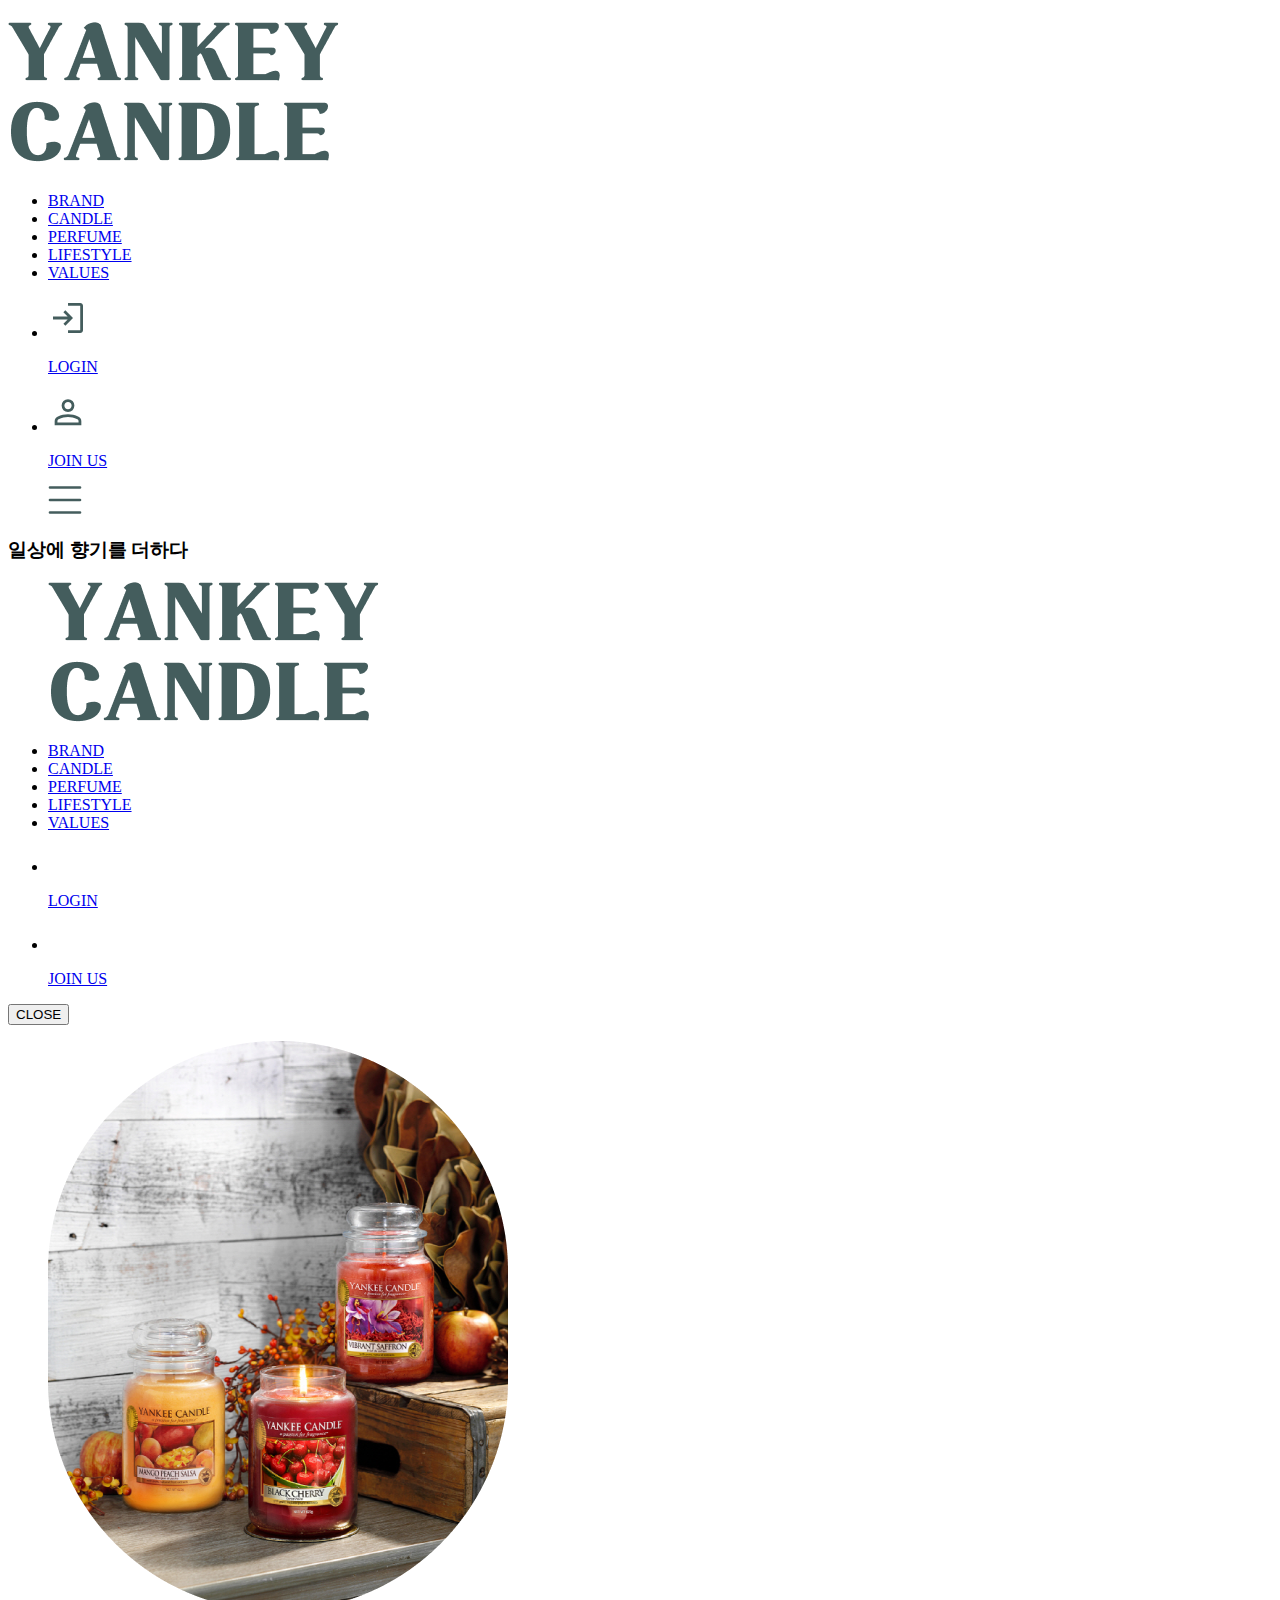
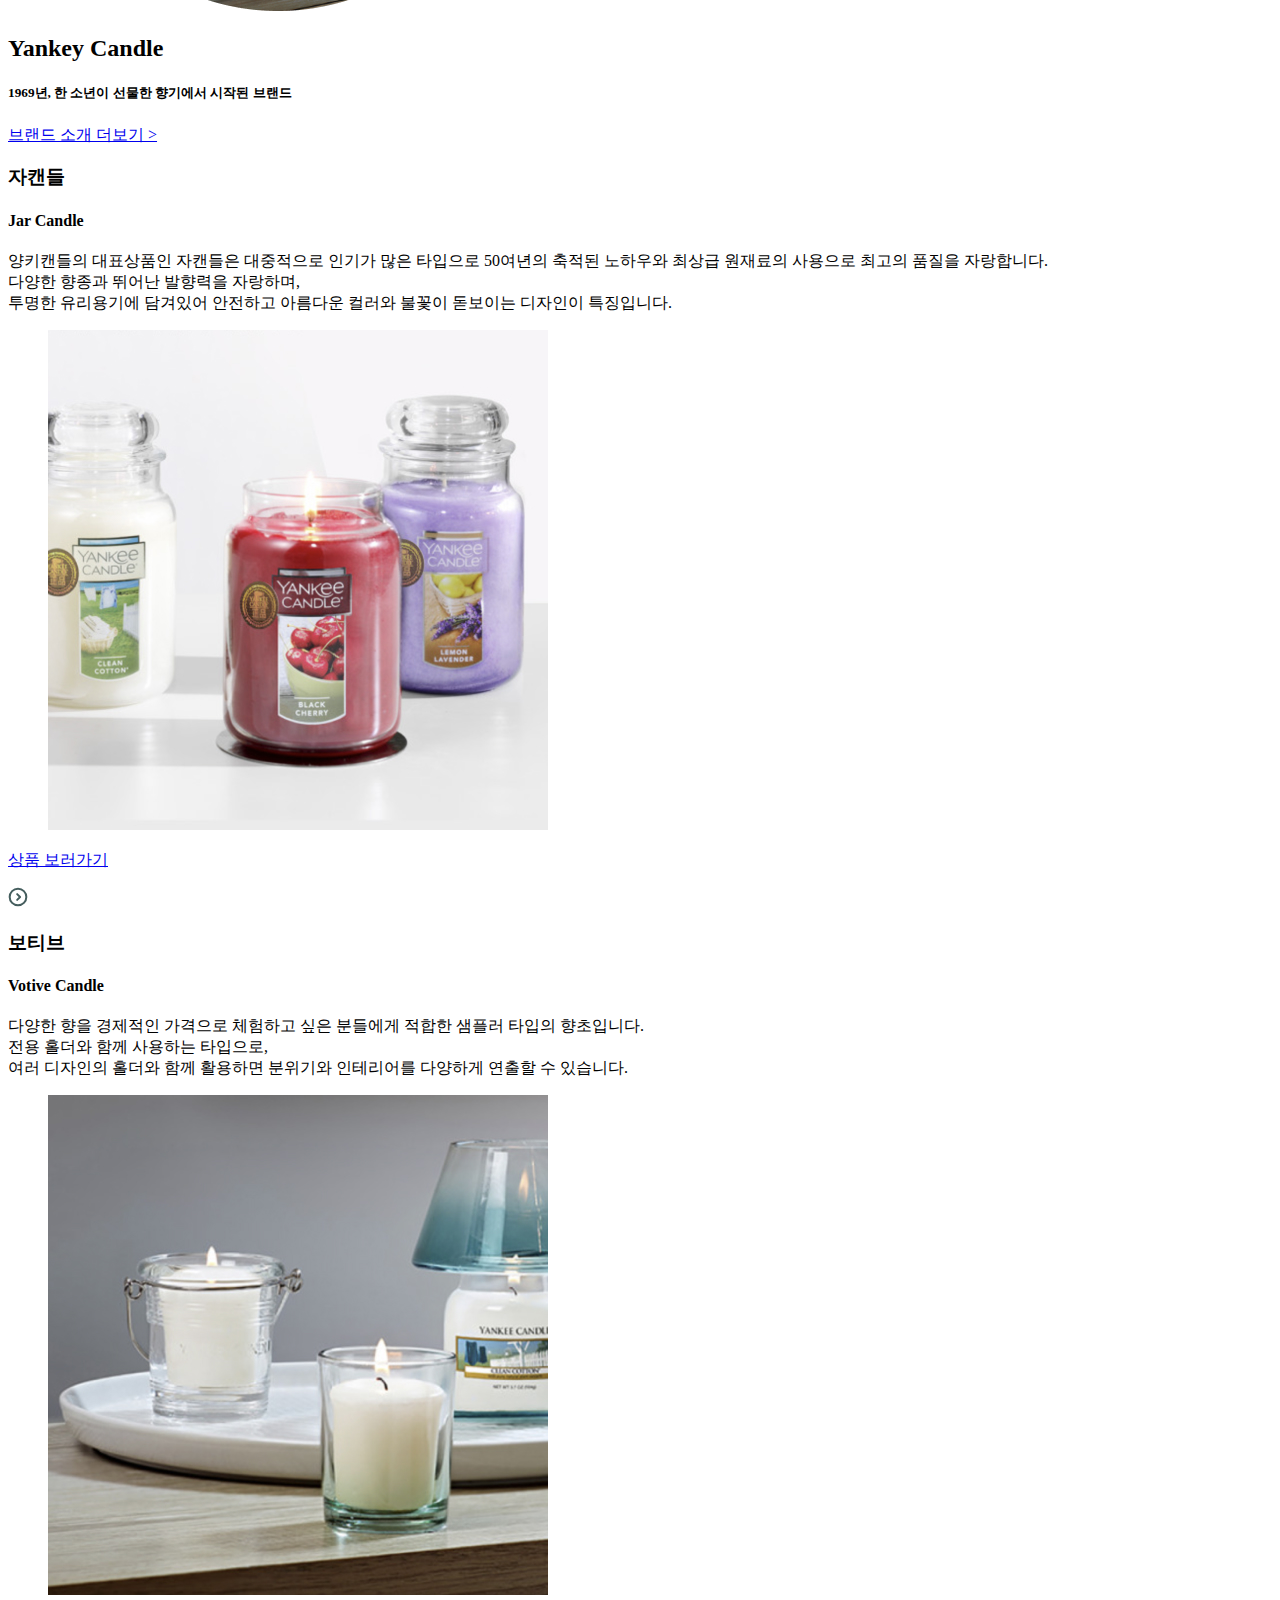
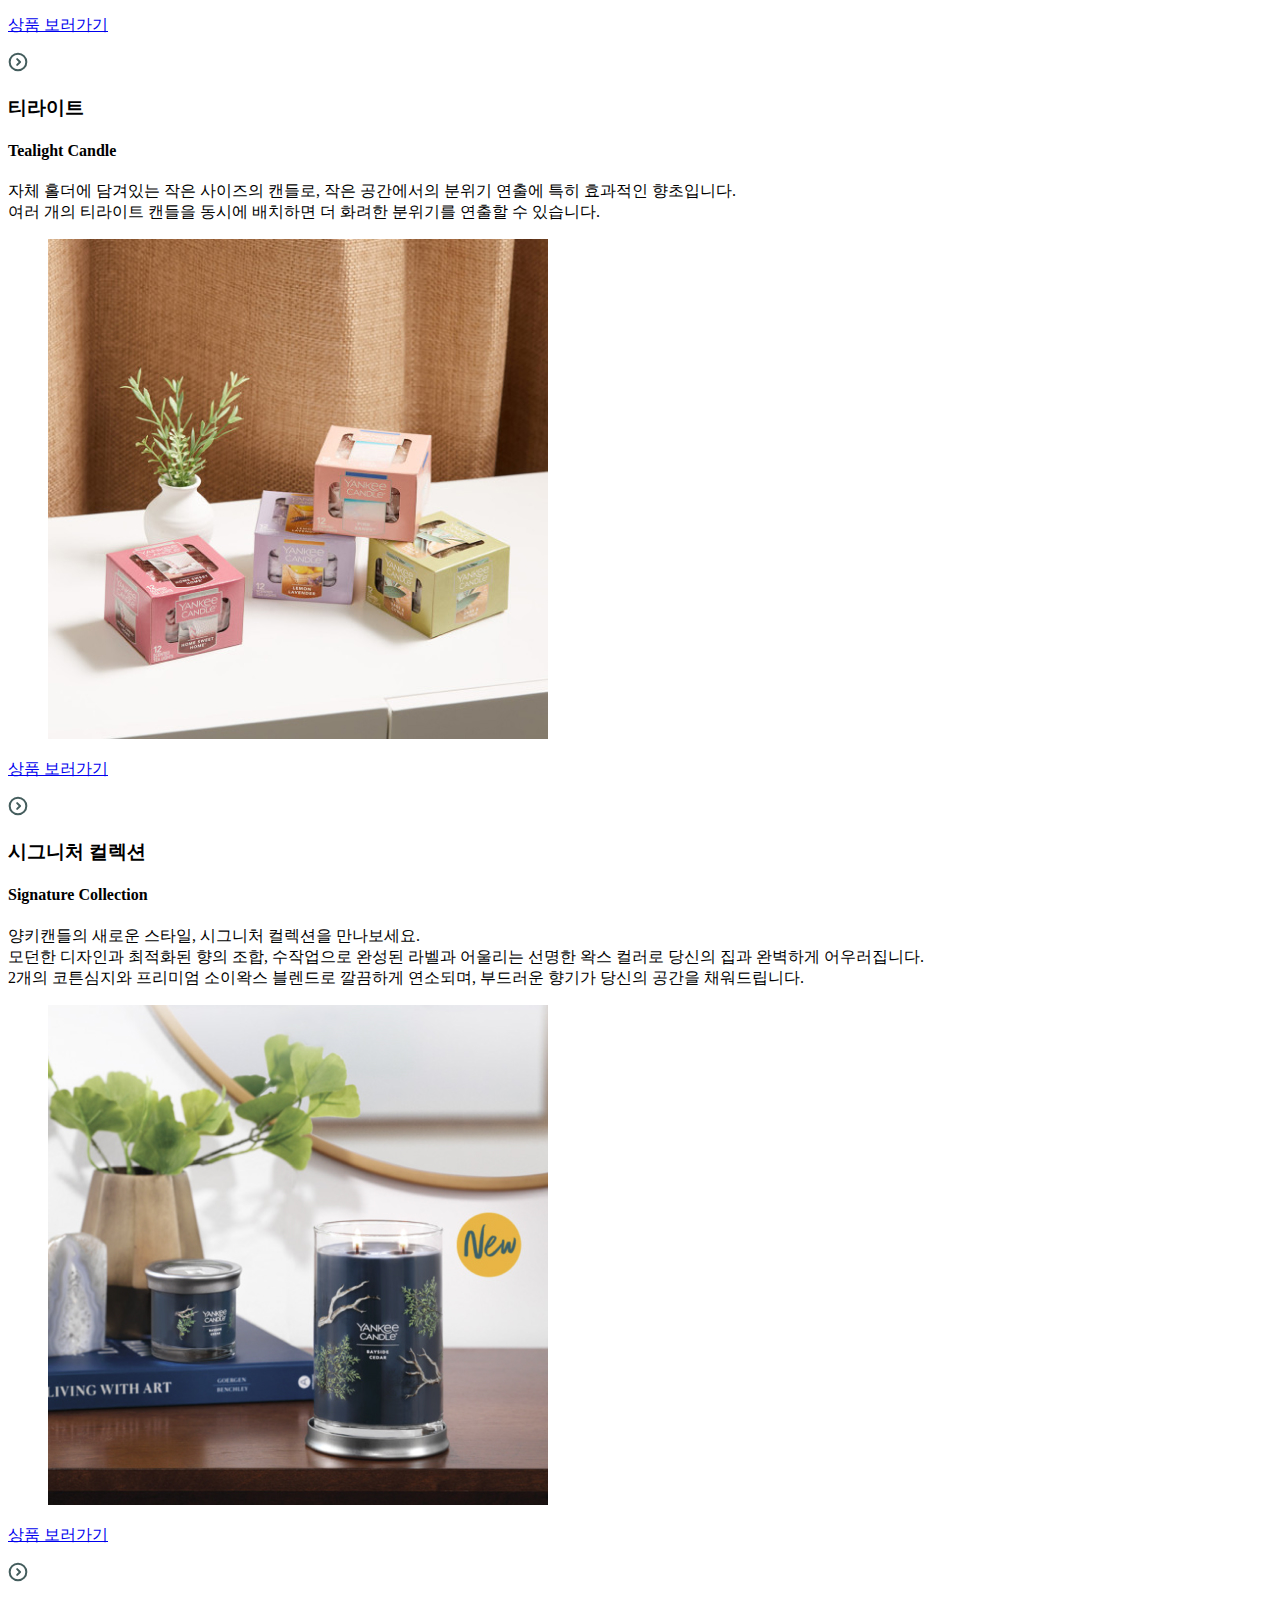
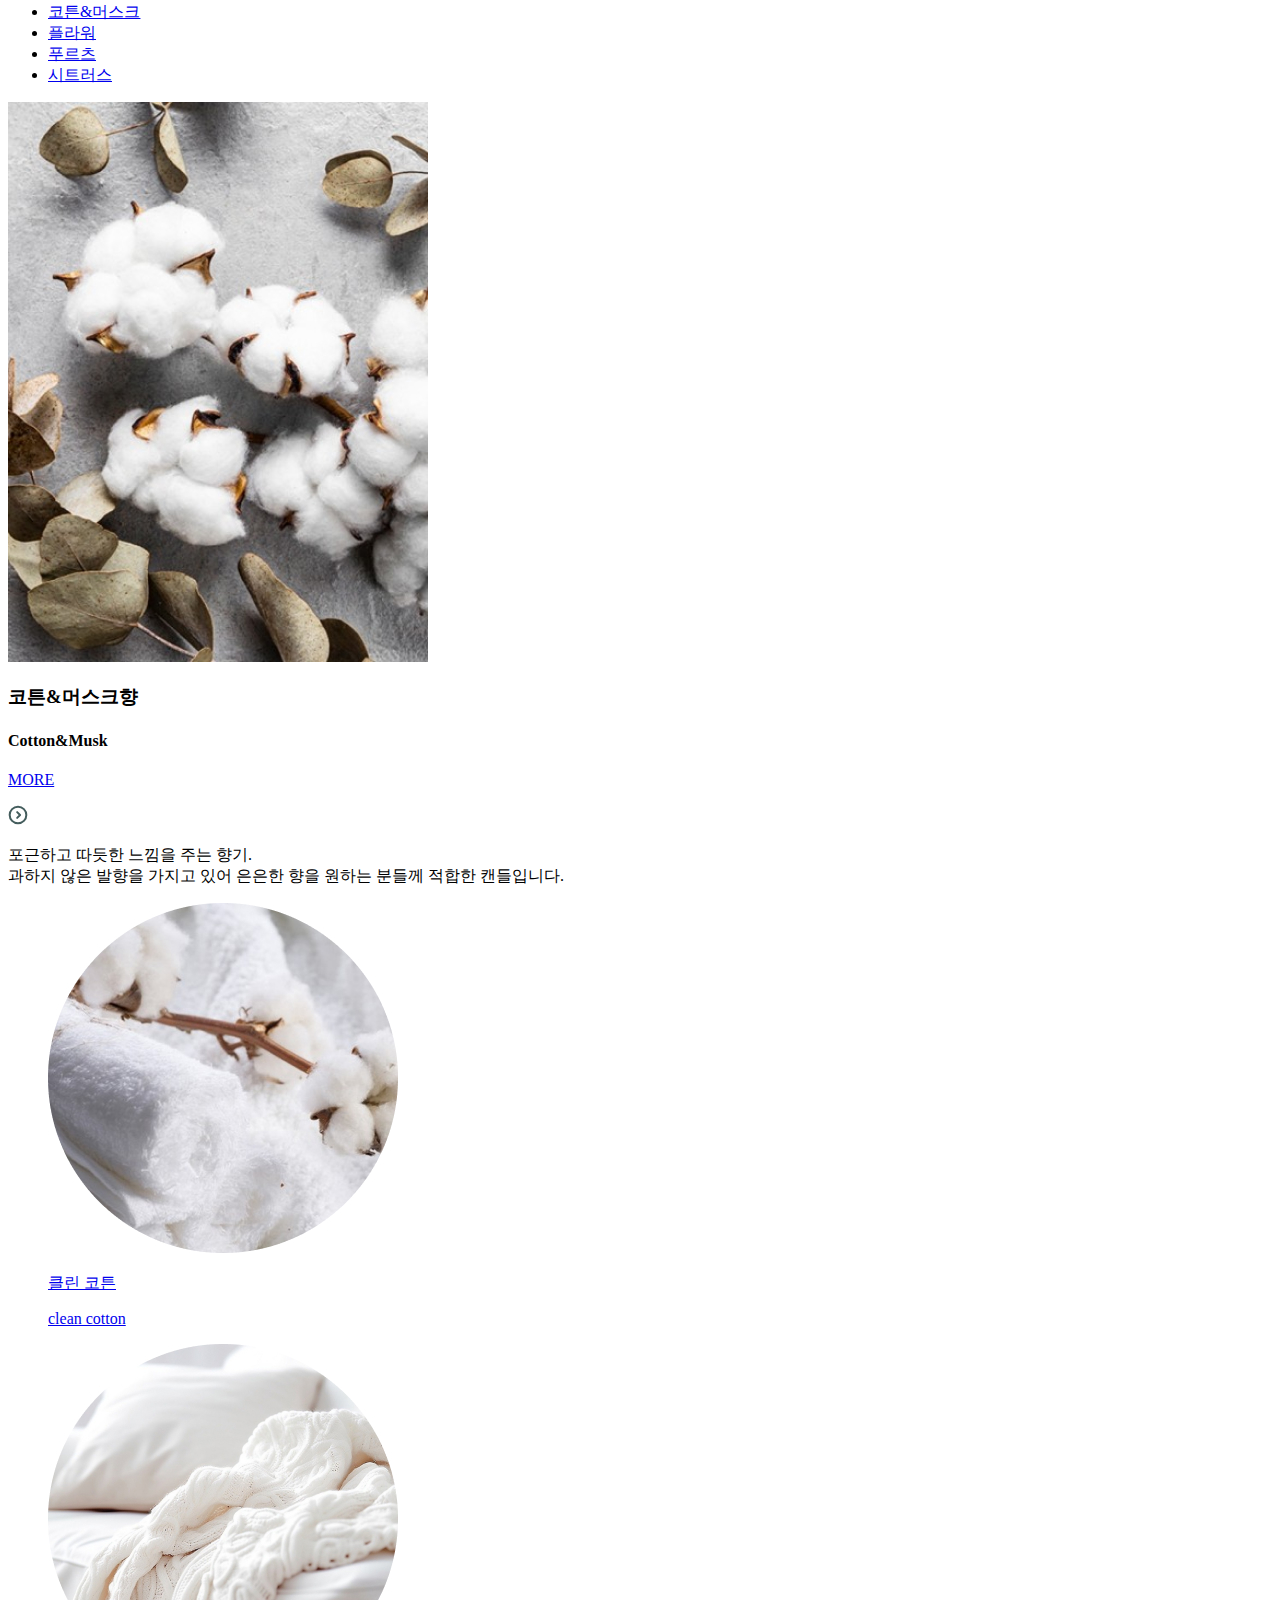
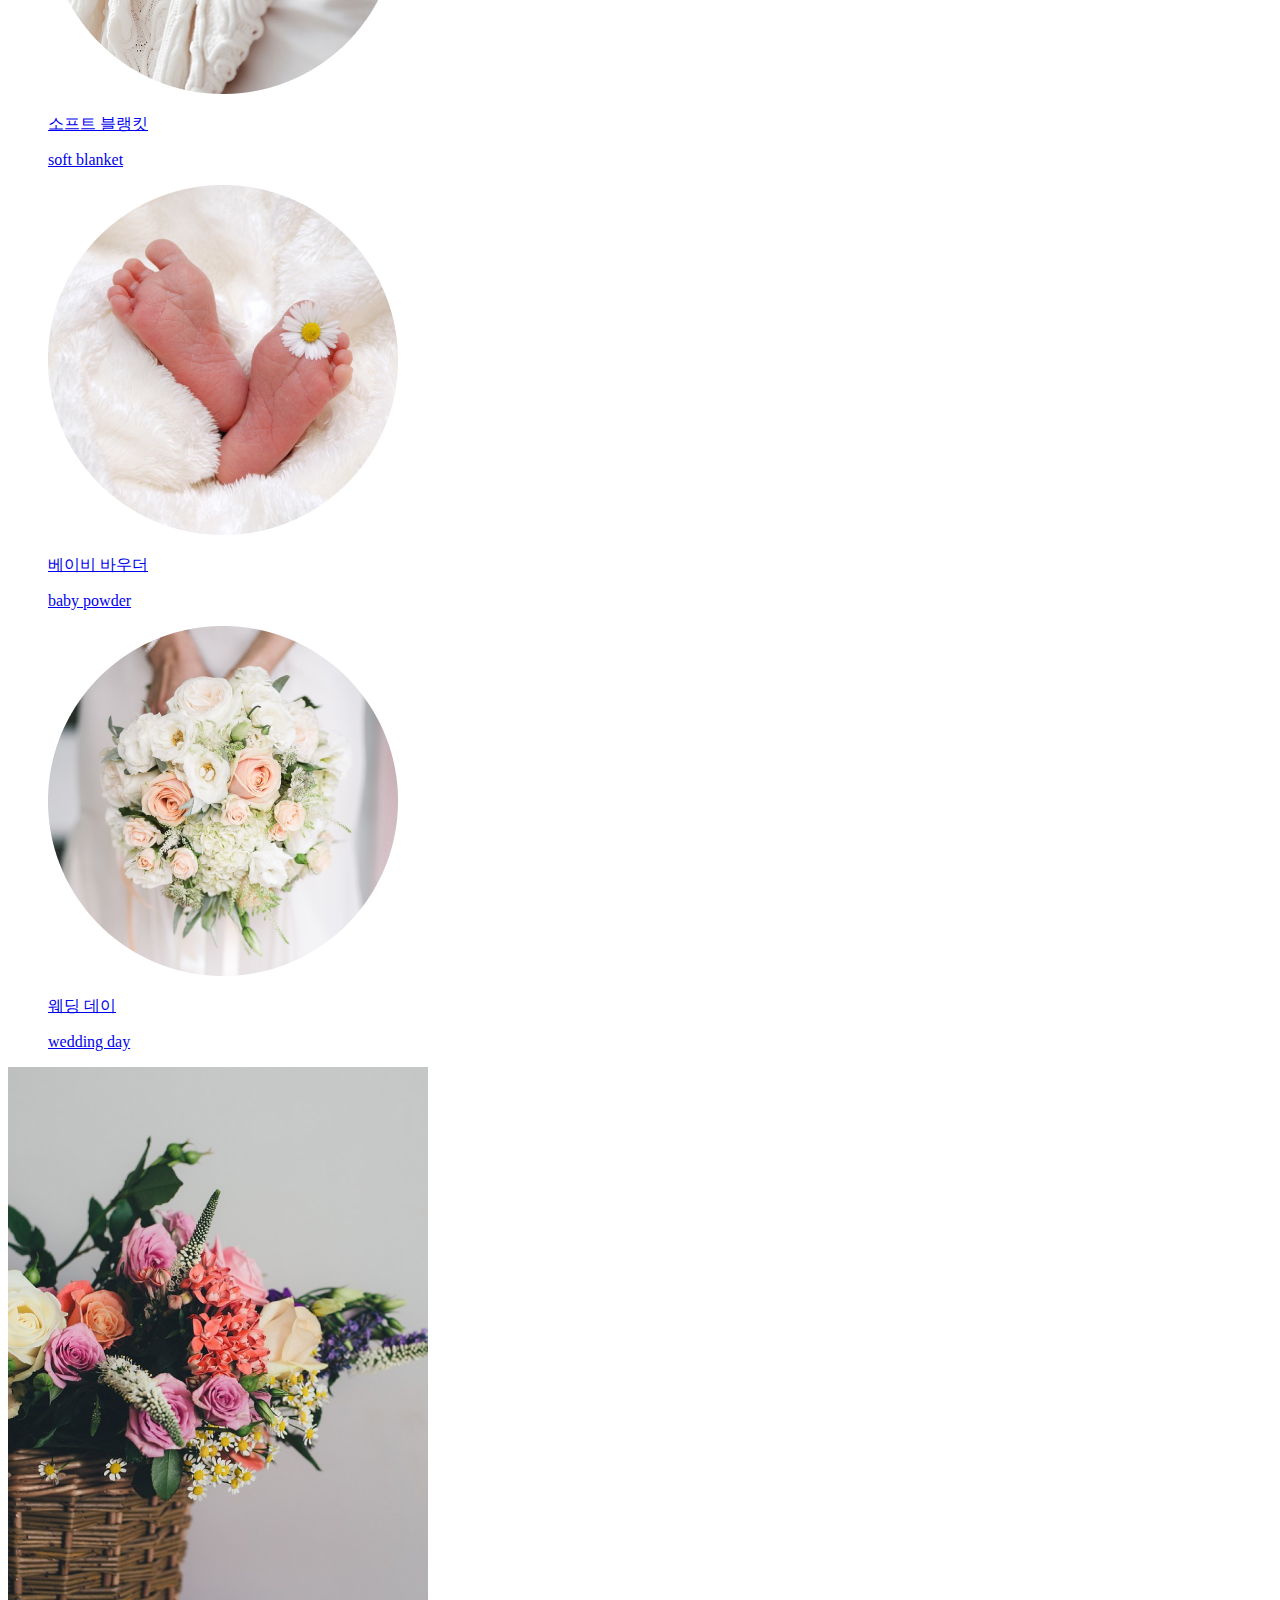
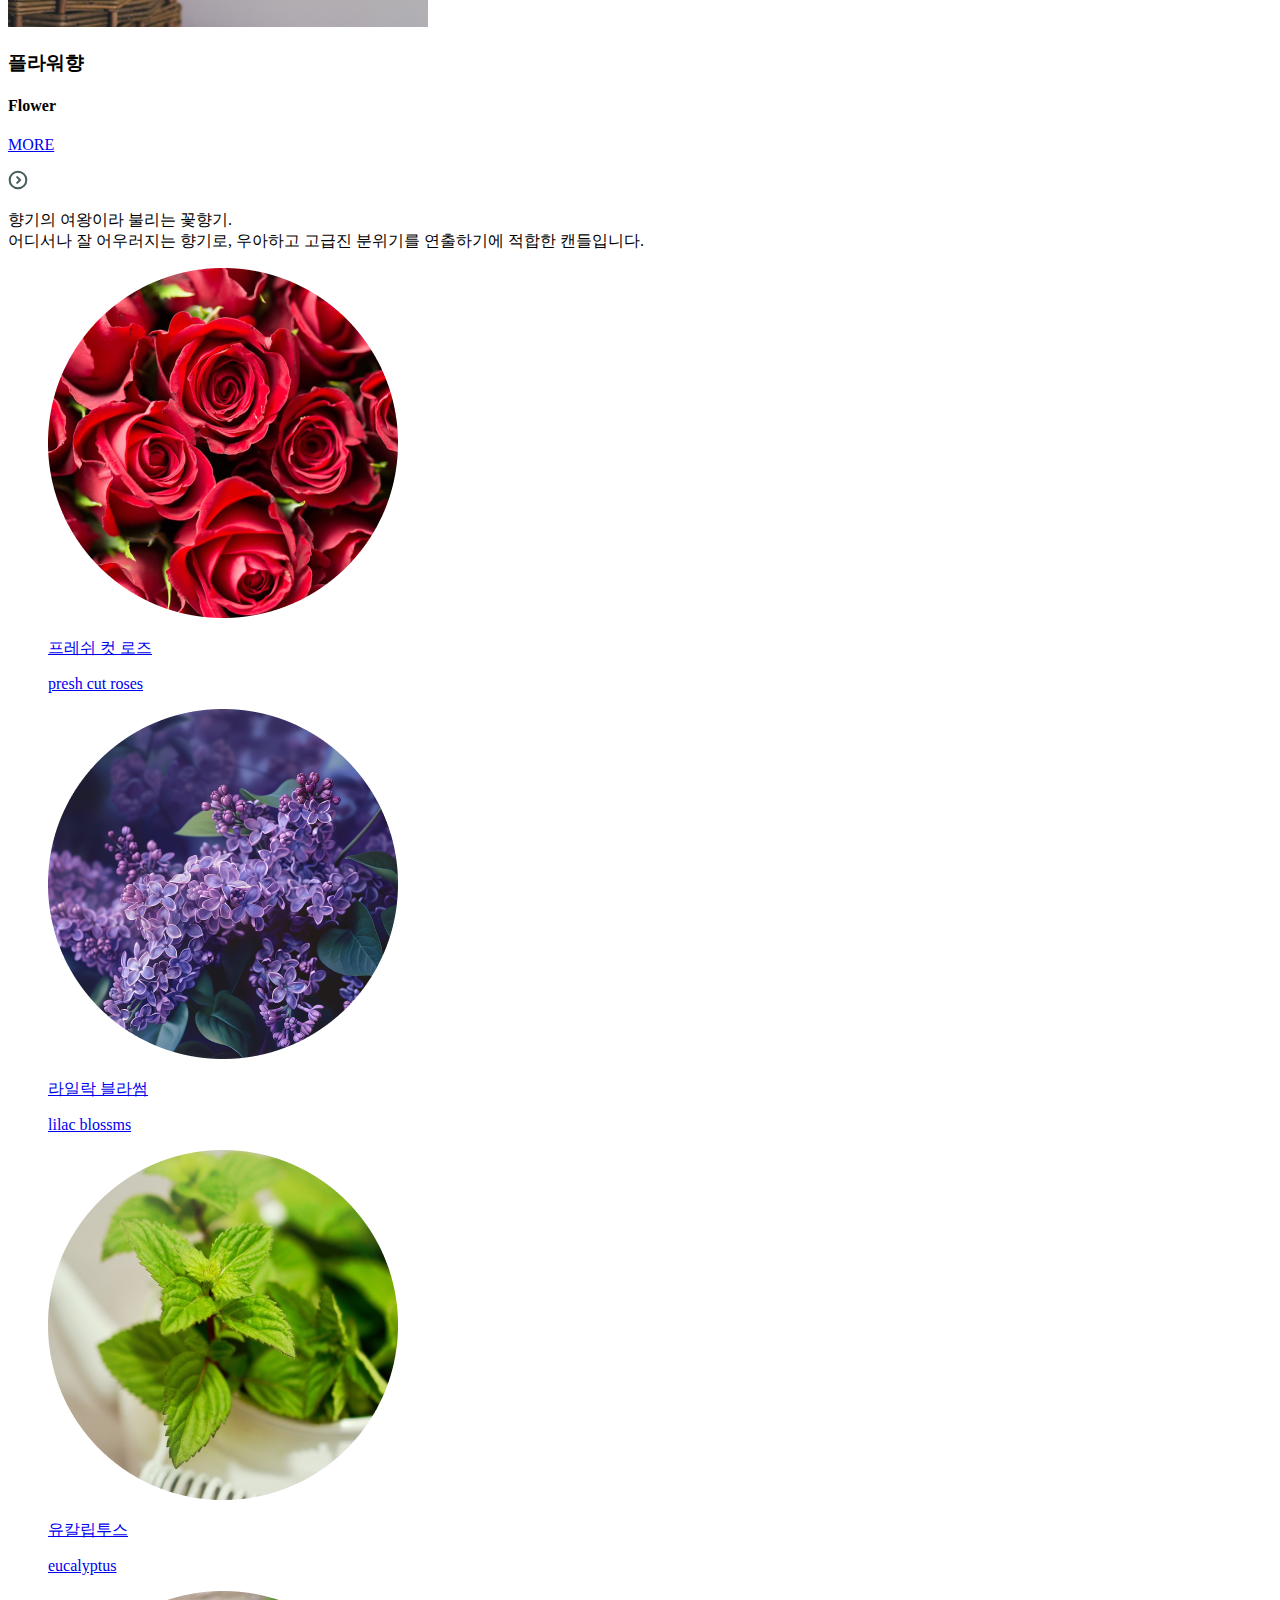
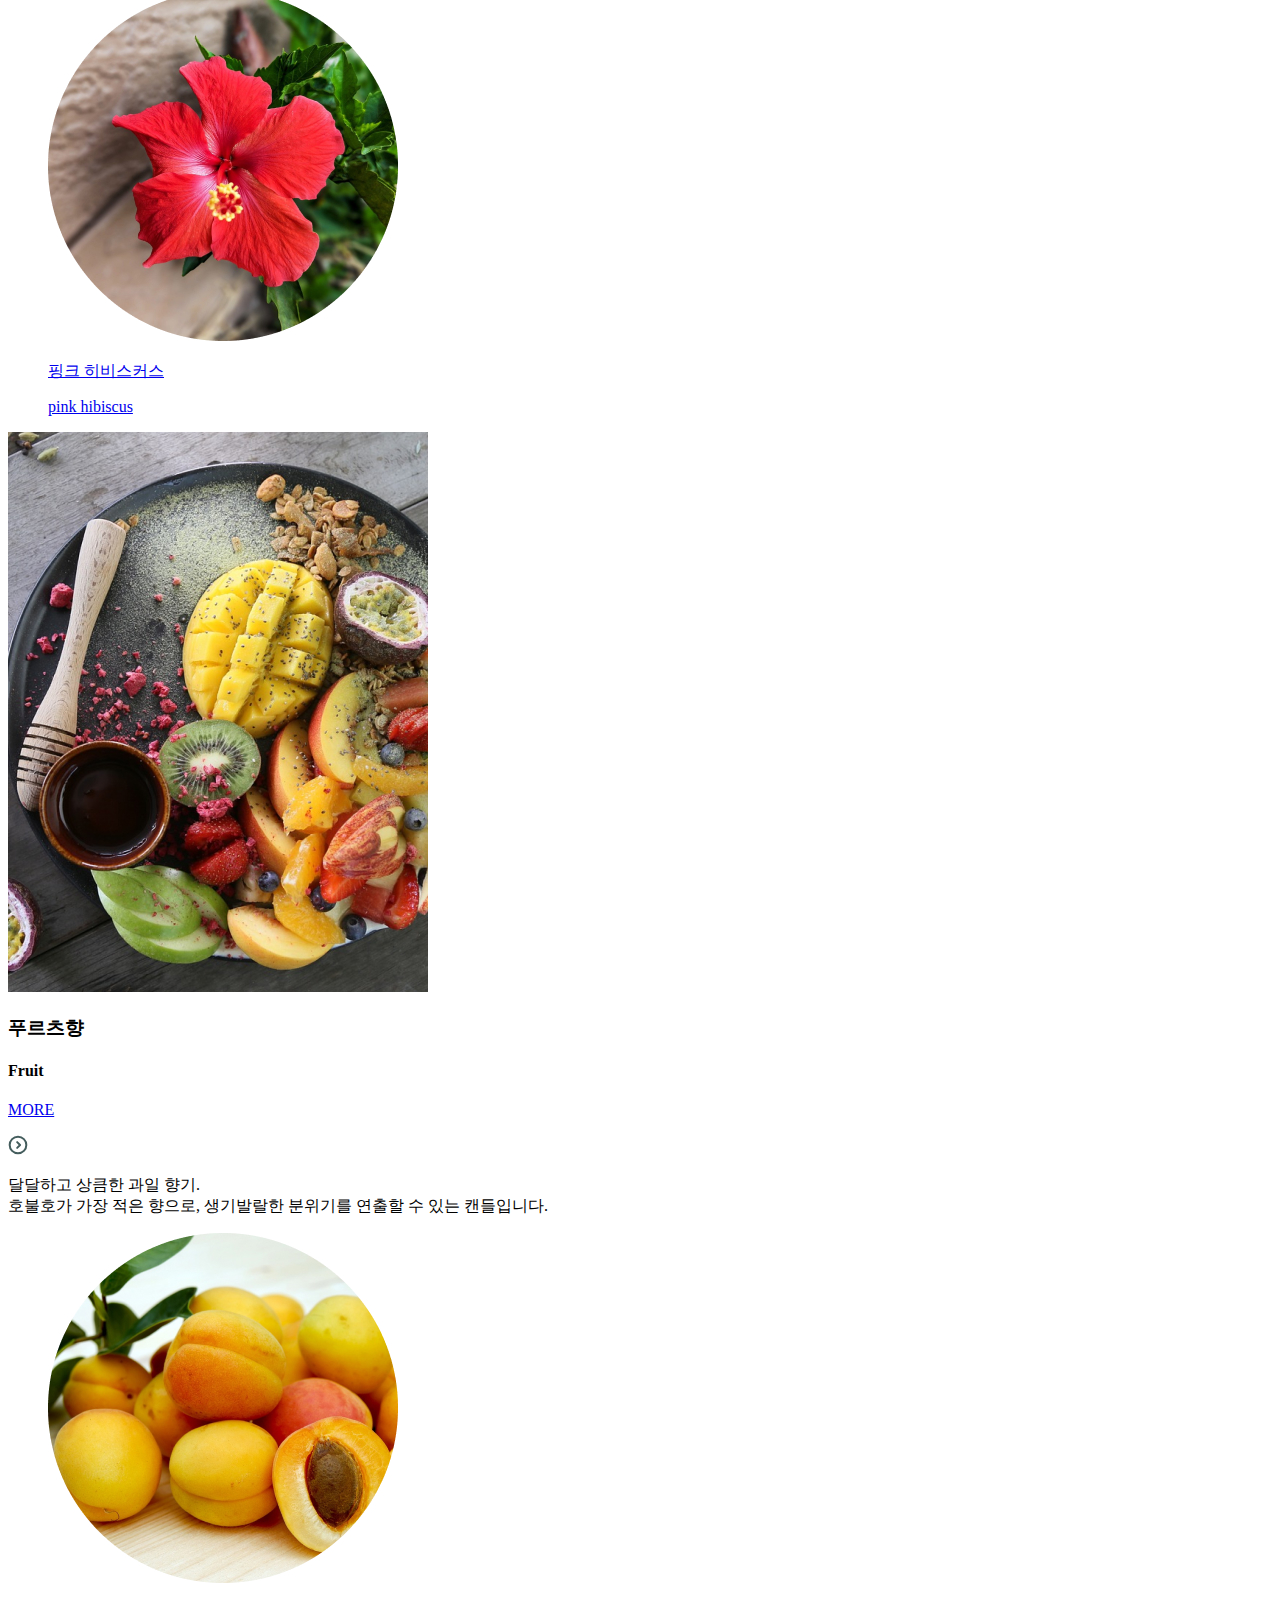
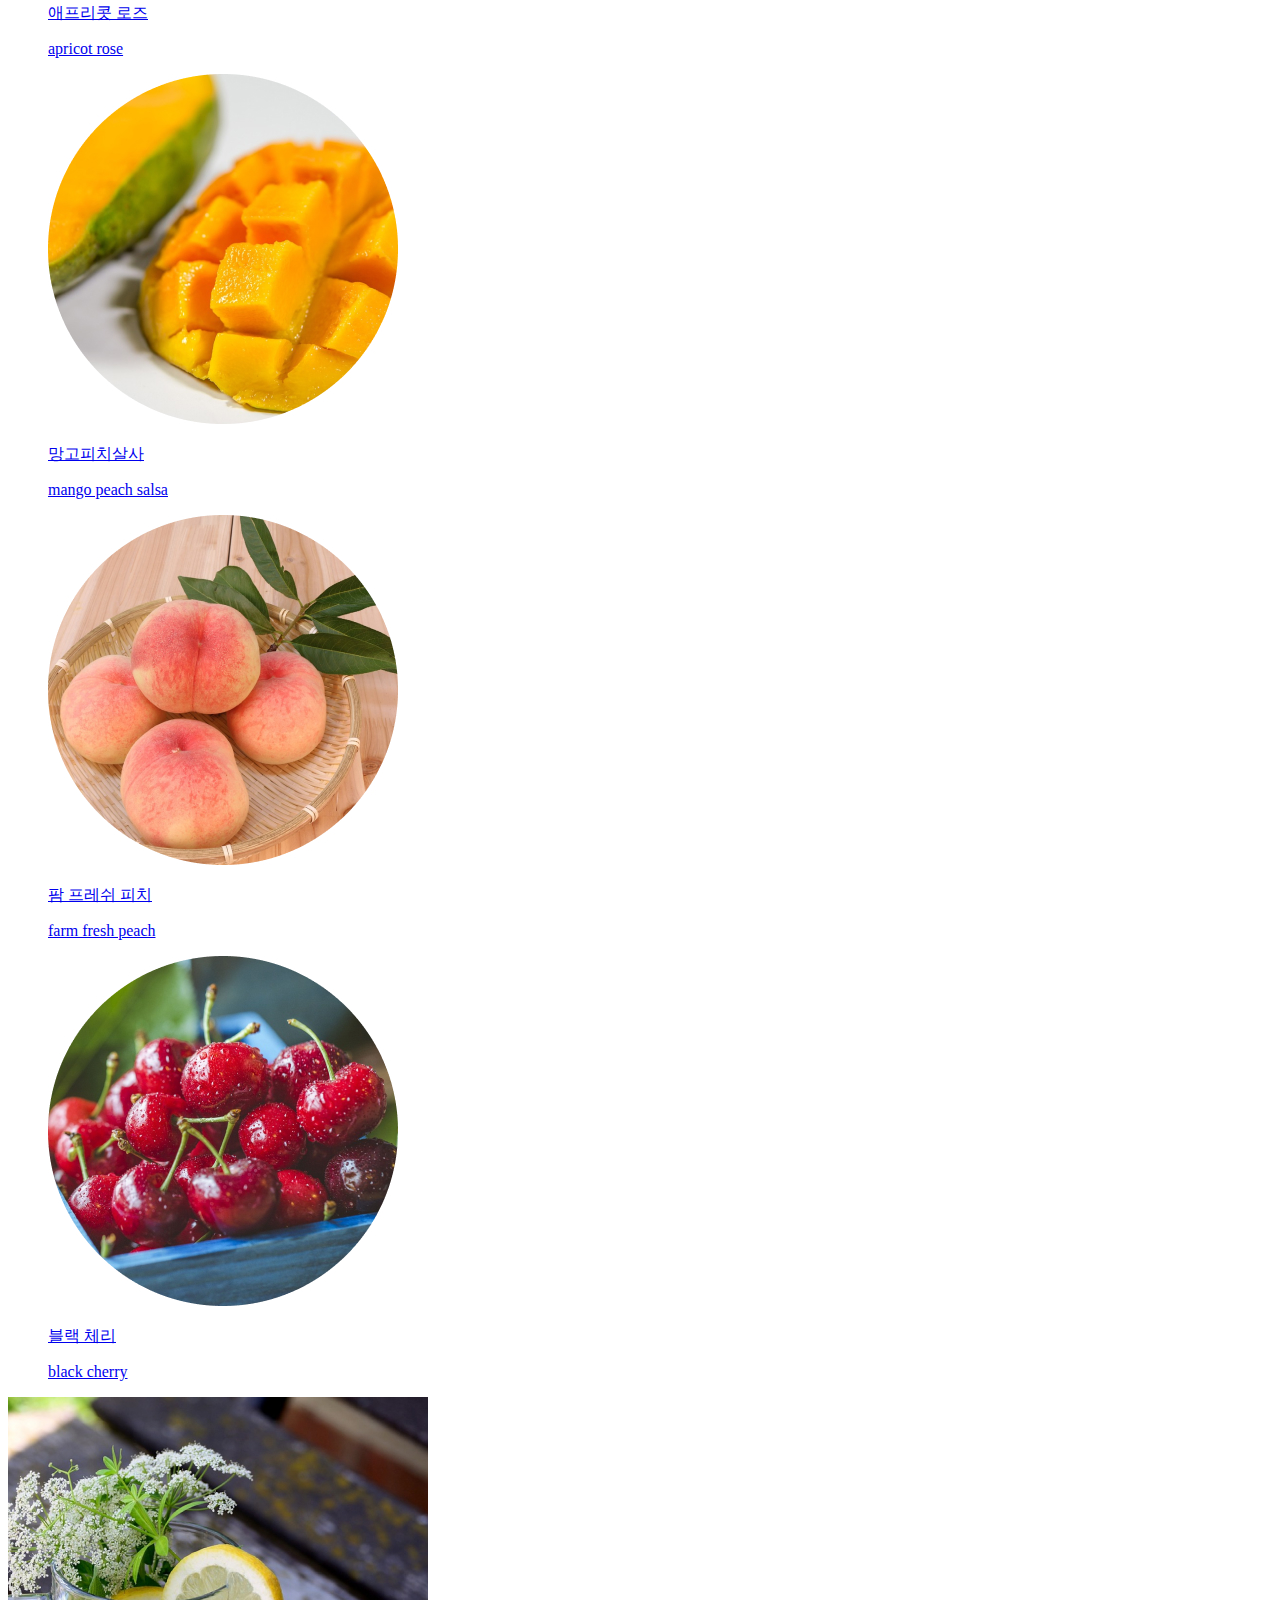
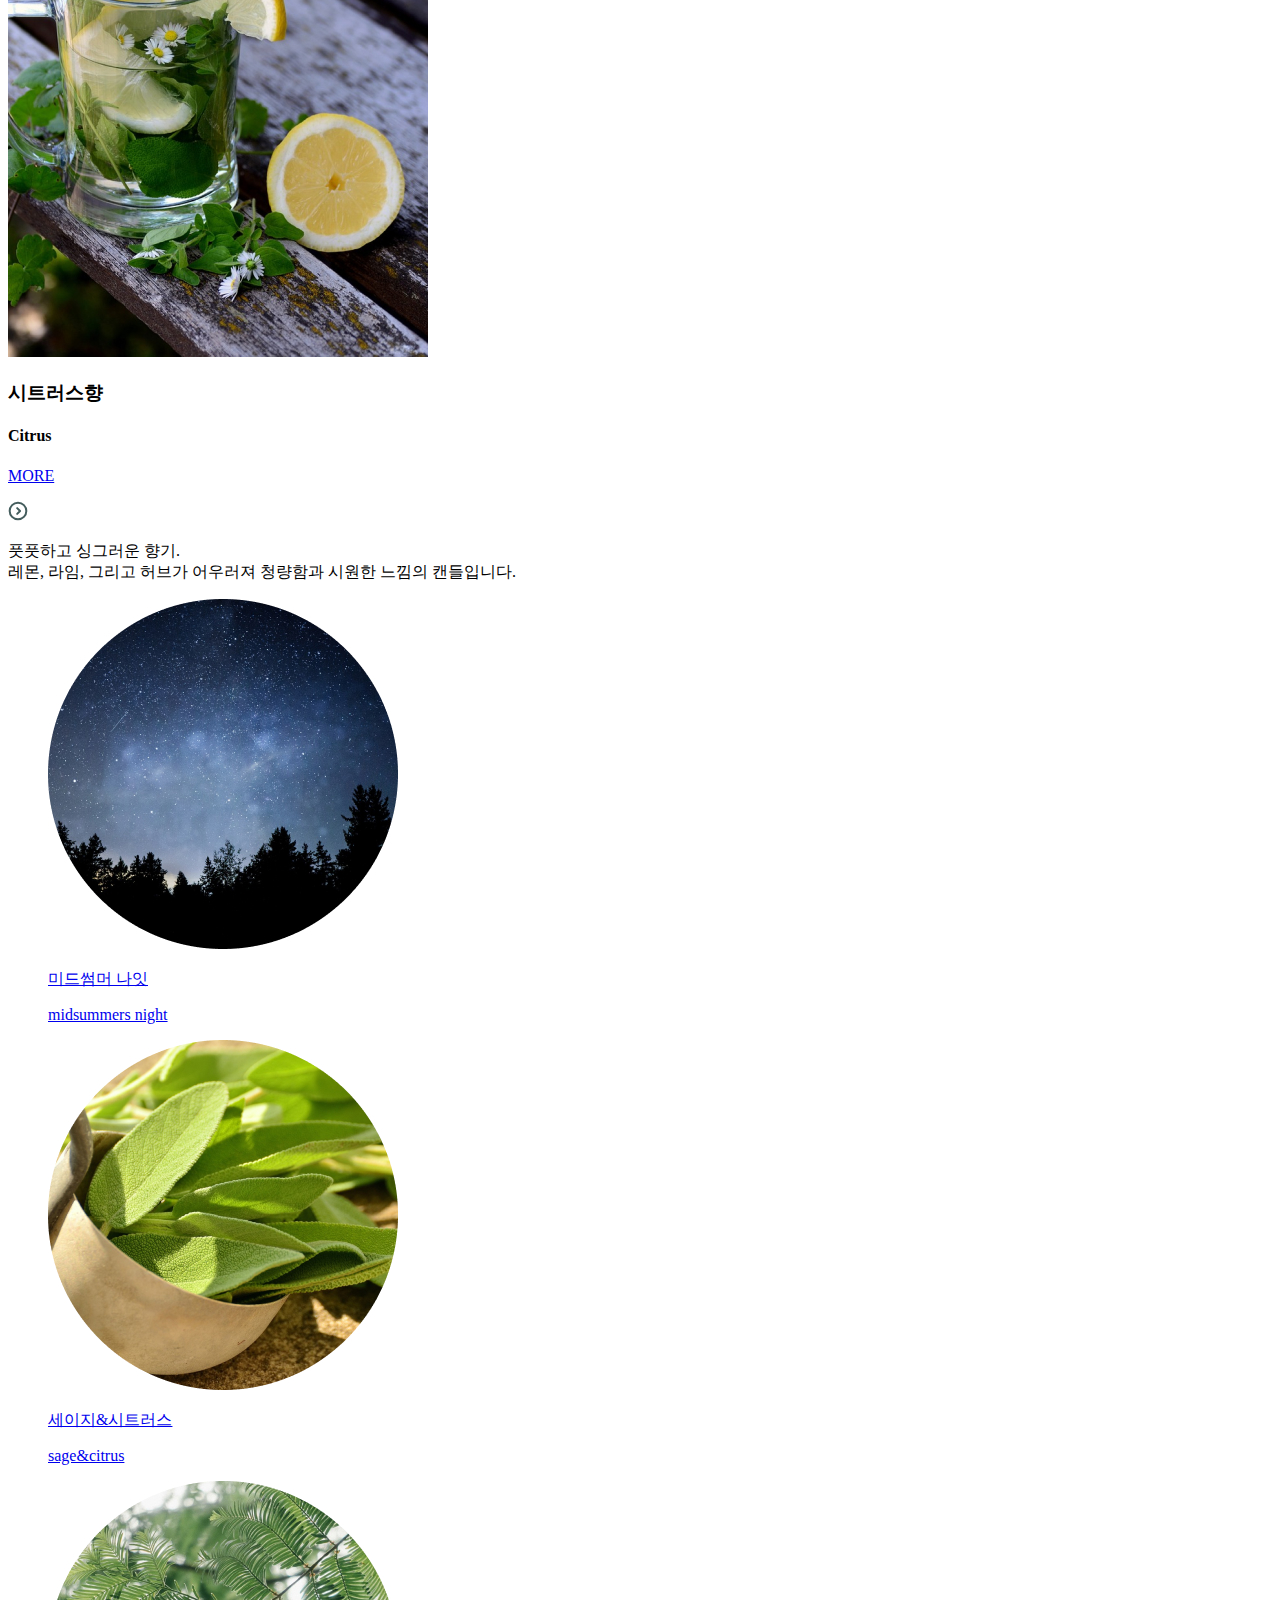
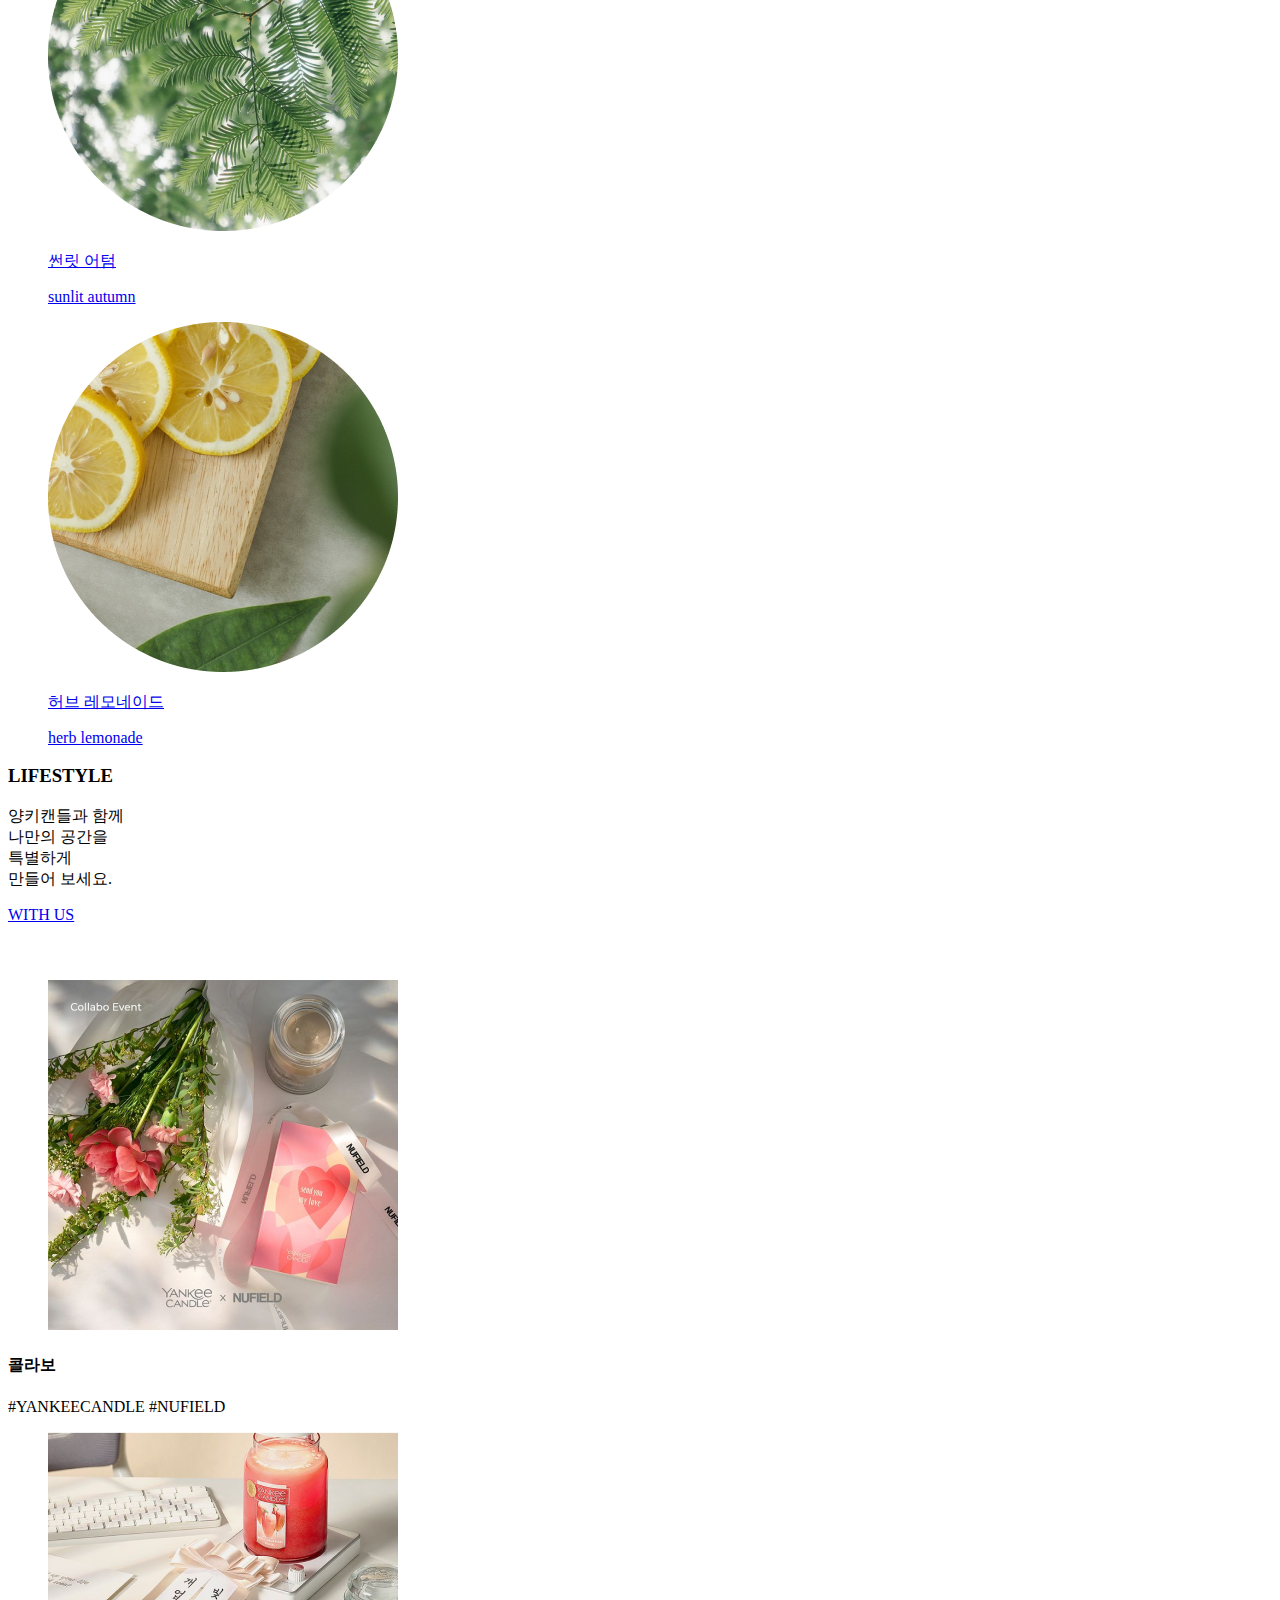
==== index.html @ 5de6064d "Add files via upload" ====
<!DOCTYPE html>
<html lang="ko">
<head>
  <meta charset="UTF-8">
  <meta name="viewport" content="width=device-width, initial-scale=1.0">
  <link rel="stylesheet" href="./css/slick.css">
  <link rel="stylesheet" href="./css/slick-theme.css">
  <link rel="stylesheet" href="./css/style.css">
  <script src="./script/jquery-3.7.1.min.js"></script>
  <script src="./script/slick.min.js"></script>
  <script src="./script/script.js"></script>
  <title>YankeyCandle</title>
</head>
<body>
  <header>
    <h1>
      <a href="./index.html">
        <img src="./img/header/logo.png" alt="logo">
      </a>
    </h1>
    <ul class="menu">
      <li><a href="./sub01_brand/index.html">BRAND</a></li>
      <li><a href="./sub02_candle/index.html">CANDLE</a></li>
      <li><a href="./sub03_perfume/index.html">PERFUME</a></li>
      <li><a href="#a">LIFESTYLE</a></li>
      <li><a href="#a">VALUES</a></li>
    </ul>
    <ul class="login">
      <li><a href="#a">
        <img src="./img/header/login.svg" alt="login">
        <p>LOGIN</p>
      </a></li>
      <li><a href="#a">
        <img src="./img/header/join.svg" alt="join">
        <p>JOIN US</p>
      </a></li>
    </ul>
    <figure class="mbar">
      <a href="#a">
        <img src="./img/header/메뉴바.svg" alt="mbar">
      </a>
    </figure>
  </header>
  <!-- //header -->
  <div class="banner">
    <div class="banner_i">
      <h3>일상에 향기를 더하다</h3>
      <figure>
        <img src="./img/header/logo.png" alt="logo">
      </figure>
    </div>
  </div>
  <!-- //banner -->
  <nav>
    <div class="nav_i">
      <ul class="menu">
        <li><a href="./sub01_brand/index.html">BRAND</a></li>
        <li><a href="./sub02_candle/index.html">CANDLE</a></li>
        <li><a href="./sub03_perfume/index.html">PERFUME</a></li>
        <li><a href="#a">LIFESTYLE</a></li>
        <li><a href="#a">VALUES</a></li>
      </ul>
      <ul class="login">
        <li><a href="#a">
          <img src="./img/header/login_w.svg" alt="login">
          <p>LOGIN</p>
        </a></li>
        <li><a href="#a">
          <img src="./img/header/join_w.svg" alt="join">
          <p>JOIN US</p>
        </a></li>
      </ul>
    </div>
    <div class="btn">
      <button type="button" class="cbtn">CLOSE</button>
    </div>
  </nav>
  <!-- //nav -->

  <div class="all">
    <section class="sec01">
      <figure>
        <img src="./img/sec01_브랜드/banner_brand.png" alt="bannerimg" class="src src01">
      </figure>
      <div class="text">
        <h2 class="src src02">Yankey Candle</h2>
        <h5 class="src src03">1969년, 한 소년이 선물한 향기에서 시작된 브랜드</h5>
        <a href="./sub01_brand/index.html" class="src src04">
          <p class="Tscale">브랜드 소개 더보기 ></p>
        </a>
      </div>
    </section>
    <!-- //sec01 -->

    <section class="sec02">
      <div class="content">
        <div class="con_i slide">
          <div class="con con01 size">
            <div class="text">
              <div class="title">
                <h3>자캔들</h3>
                <h4>Jar Candle</h4>
              </div>
              <p>
                양키캔들의 대표상품인 자캔들은 대중적으로 인기가 많은 타입으로 50여년의 축적된 노하우와 최상급 원재료의 사용으로 최고의 품질을 자랑합니다.<br>
                다양한 향종과 뛰어난 발향력을 자랑하며,<br>
                투명한 유리용기에 담겨있어 안전하고 아름다운 컬러와 불꽃이 돋보이는 디자인이 특징입니다.
              </p>
            </div>
            <div class="image">
              <figure>
                <img src="./img/sec02_캔들/candle_img1.jpg" alt="candle01">
              </figure>
              <div class="text">
                <a href="./sub02_candle/index.html">
                  <p>상품 보러가기</p>
                  <img src="./img/sec02_캔들/다음페이지_색.svg" alt="nextarrow">
                </a>
              </div>
            </div>
          </div>
          <div class="con con02">
            <div class="text">
              <div class="title">
                <h3>보티브</h3>
                <h4>Votive Candle</h4>
              </div>
              <p>
                다양한 향을 경제적인 가격으로 체험하고 싶은 분들에게 적합한 샘플러 타입의 향초입니다.<br>
                전용 홀더와 함께 사용하는 타입으로,<br>
                여러 디자인의 홀더와 함께 활용하면 분위기와 인테리어를 다양하게 연출할 수 있습니다.
              </p>
            </div>
            <div class="image">
              <figure>
                <img src="./img/sec02_캔들/candle_img2.jpg" alt="candle02">
              </figure>
              <div class="text">
                <a href="./sub02_candle/index.html">
                  <p>상품 보러가기</p>
                  <img src="./img/sec02_캔들/다음페이지_색.svg" alt="nextarrow">
                </a>
              </div>
            </div>
          </div>
          <div class="con con03">
            <div class="text">
              <div class="title">
                <h3>티라이트</h3>
                <h4>Tealight Candle</h4>
              </div>
              <p>
                자체 홀더에 담겨있는 작은 사이즈의 캔들로, 작은 공간에서의 분위기 연출에 특히 효과적인 향초입니다.<br>
                여러 개의 티라이트 캔들을 동시에 배치하면 더 화려한 분위기를 연출할 수 있습니다.
              </p>
            </div>
            <div class="image">
              <figure>
                <img src="./img/sec02_캔들/candle_img3.jpg" alt="candle03">
              </figure>
              <div class="text">
                <a href="./sub02_candle/index.html">
                  <p>상품 보러가기</p>
                  <img src="./img/sec02_캔들/다음페이지_색.svg" alt="nextarrow">
                </a>
              </div>
            </div>
          </div>
          <div class="con con04">
            <div class="text">
              <div class="title">
                <h3>시그니처 컬렉션</h3>
                <h4>Signature Collection</h4>
              </div>
              <p>
                양키캔들의 새로운 스타일, 시그니처 컬렉션을 만나보세요.<br>
                모던한 디자인과 최적화된 향의 조합, 수작업으로 완성된 라벨과 어울리는 선명한 왁스 컬러로 당신의 집과 완벽하게 어우러집니다.<br>
                2개의 코튼심지와 프리미엄 소이왁스 블렌드로 깔끔하게 연소되며, 부드러운 향기가 당신의 공간을 채워드립니다.
              </p>
            </div>
            <div class="image">
              <figure>
                <img src="./img/sec02_캔들/candle_img4.jpg" alt="candle04">
              </figure>
              <div class="text">
                <a href="./sub02_candle/index.html">
                  <p>상품 보러가기</p>
                  <img src="./img/sec02_캔들/다음페이지_색.svg" alt="nextarrow">
                </a>
              </div>
            </div>
          </div>
        </div>
      </div>
    </section>
    <!-- //sec02 -->

    <section class="sec03">
      <div class="m_title">
        <ul>
          <li class="t1"><a href="#a">코튼&머스크</a></li>
          <li class="t2"><a href="#a">플라워</a></li>
          <li class="t3"><a href="#a">푸르츠</a></li>
          <li class="t4"><a href="#a">시트러스</a></li>
        </ul>
      </div>
      <div class="content">
        <div class="con cc01">
          <div class="image">
            <img src="./img/sec03_퍼퓸/향_코튼.jpg" alt="cotton">
          </div>
          <div class="text">
            <div class="title">
              <h3>코튼&머스크향</h3>
              <div class="title_i">
                <h4>Cotton&Musk</h4>
                <a href="./sub03_perfume/index.html">
                  <p>MORE</p>
                  <img src="./img/sec02_캔들/다음페이지_색.svg" alt="nextarrow">
                </a>
              </div>
            </div>
            <p>
              포근하고 따듯한 느낌을 주는 향기.<br>
              과하지 않은 발향을 가지고 있어 은은한 향을 원하는 분들께 적합한 캔들입니다.
            </p>
            <div class="perimg per11">
              <figure class="per01 p11">
                <img src="./img/sec03_퍼퓸/코튼향_01.jpg" alt="cot01">
                <a href="#a" class="per_a01">
                  <p>클린 코튼</p>
                  <span>clean cotton</span>
                </a>
              </figure>
              <figure class="per02 p11">
                <img src="./img/sec03_퍼퓸/코튼향_02.jpg" alt="cot02">
                <a href="#a" class="per_a02">
                  <p>소프트 블랭킷</p>
                  <span>soft blanket</span>
                </a>
              </figure>
              <figure class="per03 p11">
                <img src="./img/sec03_퍼퓸/코튼향_03.jpg" alt="cot03">
                <a href="#a" class="per_a03">
                  <p>베이비 바우더</p>
                  <span>baby powder</span>
                </a>
              </figure>
              <figure class="per04 p11">
                <img src="./img/sec03_퍼퓸/코튼향_04.jpg" alt="cot04">
                <a href="#a" class="per_a04">
                  <p>웨딩 데이</p>
                  <span>wedding day</span>
                </a>
              </figure>
            </div>
          </div>
        </div>
        <div class="con cc02">
          <div class="image">
            <img src="./img/sec03_퍼퓸/향_플라워.jpg" alt="flower">
          </div>
          <div class="text">
            <div class="title">
              <h3>플라워향</h3>
              <div class="title_i">
                <h4>Flower</h4>
                <a href="./sub03_perfume/index.html">
                  <p>MORE</p>
                  <img src="./img/sec02_캔들/다음페이지_색.svg" alt="nextarrow">
                </a>
              </div>
            </div>
            <p>
              향기의 여왕이라 불리는 꽃향기.<br>
              어디서나 잘 어우러지는 향기로, 우아하고 고급진 분위기를 연출하기에 적합한 캔들입니다.
            </p>
            <div class="perimg per22">
              <figure class="per01 p22">
                <img src="./img/sec03_퍼퓸/플라워향_01.jpg" alt="flo01">
                <a href="#a" class="per_a01">
                  <p>프레쉬 컷 로즈</p>
                  <span>presh cut roses</span>
                </a>
              </figure>
              <figure class="per02 p22">
                <img src="./img/sec03_퍼퓸/플라워향_02.jpg" alt="flo02">
                <a href="#a" class="per_a02">
                  <p>라일락 블라썸</p>
                  <span>lilac blossms</span>
                </a>
              </figure>
              <figure class="per03 p22">
                <img src="./img/sec03_퍼퓸/플라워향_03.jpg" alt="flo03">
                <a href="#a" class="per_a03">
                  <p>유칼립투스</p>
                  <span>eucalyptus</span>
                </a>
              </figure>
              <figure class="per04 p22">
                <img src="./img/sec03_퍼퓸/플라워향_04.jpg" alt="flo04">
                <a href="#a" class="per_a04">
                  <p>핑크 히비스커스</p>
                  <span>pink hibiscus</span>
                </a>
              </figure>
            </div>
          </div>
        </div>
        <div class="con cc03">
          <div class="image">
            <img src="./img/sec03_퍼퓸/향_푸르츠.jpg" alt="fruit">
          </div>
          <div class="text">
            <div class="title">
              <h3>푸르츠향</h3>
              <div class="title_i">
                <h4>Fruit</h4>
                <a href="./sub03_perfume/index.html">
                  <p>MORE</p>
                  <img src="./img/sec02_캔들/다음페이지_색.svg" alt="nextarrow">
                </a>
              </div>
            </div>
            <p>
              달달하고 상큼한 과일 향기.<br>
              호불호가 가장 적은 향으로, 생기발랄한 분위기를 연출할 수 있는 캔들입니다.
            </p>
            <div class="perimg per33">
              <figure class="per01 p33">
                <img src="./img/sec03_퍼퓸/푸르츠향_01.jpg" alt="fru01">
                <a href="#a" class="per_a01">
                  <p>애프리콧 로즈</p>
                  <span>apricot rose</span>
                </a>
              </figure>
              <figure class="per02 p33">
                <img src="./img/sec03_퍼퓸/푸르츠향_02.jpg" alt="fru02">
                <a href="#a" class="per_a02">
                  <p>망고피치살사</p>
                  <span>mango peach salsa</span>
                </a>
              </figure>
              <figure class="per03 p33">
                <img src="./img/sec03_퍼퓸/푸르츠향_03.jpg" alt="fru03">
                <a href="#a" class="per_a03">
                  <p>팜 프레쉬 피치</p>
                  <span>farm fresh peach</span>
                </a>
              </figure>
              <figure class="per04 p33">
                <img src="./img/sec03_퍼퓸/푸르츠향_04.jpg" alt="fru04">
                <a href="#a" class="per_a04">
                  <p>블랙 체리</p>
                  <span>black cherry</span>
                </a>
              </figure>
            </div>
          </div>
        </div>
        <div class="con cc04">
          <div class="image">
            <img src="./img/sec03_퍼퓸/향_시트러스.jpg" alt="citrus">
          </div>
          <div class="text">
            <div class="title">
              <h3>시트러스향</h3>
              <div class="title_i">
                <h4>Citrus</h4>
                <a href="./sub03_perfume/index.html">
                  <p>MORE</p>
                  <img src="./img/sec02_캔들/다음페이지_색.svg" alt="nextarrow">
                </a>
              </div>
            </div>
            <p>
              풋풋하고 싱그러운 향기.<br>
              레몬, 라임, 그리고 허브가 어우러져 청량함과 시원한 느낌의 캔들입니다.
            </p>
            <div class="perimg per44">
              <figure class="per01 p44">
                <img src="./img/sec03_퍼퓸/시트러스향_01.jpg" alt="cit01">
                <a href="#a" class="per_a01">
                  <p>미드썸머 나잇</p>
                  <span>midsummers night</span>
                </a>
              </figure>
              <figure class="per02 p44">
                <img src="./img/sec03_퍼퓸/시트러스향_02.jpg" alt="cit02">
                <a href="#a" class="per_a02">
                  <p>세이지&시트러스</p>
                  <span>sage&citrus</span>
                </a>
              </figure>
              <figure class="per03 p44">
                <img src="./img/sec03_퍼퓸/시트러스향_03.jpg" alt="cit03">
                <a href="#a" class="per_a03">
                  <p>썬릿 어텀</p>
                  <span>sunlit autumn</span>
                </a>
              </figure>
              <figure class="per04 p44">
                <img src="./img/sec03_퍼퓸/시트러스향_04.jpg" alt="cit04">
                <a href="#a" class="per_a04">
                  <p>허브 레모네이드</p>
                  <span>herb lemonade</span>
                </a>
              </figure>
            </div>
          </div>
        </div>
      </div>
    </section>
    <!-- //sec03 -->

    <section class="sec04">
      <div class="title">
        <div class="tt">
          <h3>LIFESTYLE</h3>
          <P>
            양키캔들과 함께<br>
            나만의 공간을<br>
            특별하게<br>
            만들어 보세요.
          </P>
        </div>
        <a href="#a">
          <p>WITH US</p>
          <img src="./img/sec04_라이프스타일/다음페이지_흰.svg" alt="nextarrow_w">
        </a>
      </div>
      <div class="content">
        <div class="con con01">
          <div class="con_i">
            <figure>
              <img src="./img/sec04_라이프스타일/라스_01.jpg" alt="life01">
            </figure>
            <div class="text">
              <h4>콜라보</h4>
              <p>#YANKEECANDLE #NUFIELD</p>
            </div>
          </div>
          <div class="con_i">
            <figure>
              <img src="./img/sec04_라이프스타일/라스_02.jpg" alt="life02">
            </figure>
            <div class="text">
              <h4>축하선물</h4>
              <p>#마음을담아 #축하선물</p>
            </div>
          </div>
        </div>
        <div class="con con02">
          <div class="con_i">
            <figure>
              <img src="./img/sec04_라이프스타일/라스_03.jpg" alt="life03">
            </figure>
            <div class="text">
              <h4>인테리어</h4>
              <p>#새로운공간 #새로운시작</p>
            </div>
          </div>
          <div class="con_i">
            <figure>
              <img src="./img/sec04_라이프스타일/라스_04.jpg" alt="life04">
            </figure>
            <div class="text">
              <h4>미니캔들</h4>
              <p>#취향저격 #소중한사람 #추천선물</p>
            </div>
          </div>
        </div>
        <div class="con con03">
          <div class="con_i">
            <figure>
              <img src="./img/sec04_라이프스타일/라스_05.jpg" alt="life05">
            </figure>
            <div class="text">
              <h4>분위기연출</h4>
              <p>#주방인테리어 #향기 #요리</p>
            </div>
          </div>
          <div class="con_i">
            <figure>
              <img src="./img/sec04_라이프스타일/라스_06.jpg" alt="life06">
            </figure>
            <div class="text">
              <h4>홈파티</h4>
              <p>#집들이 #선물 #홈파티</p>
            </div>
          </div>
        </div>
      </div>
    </section>
    <!-- //sec04 -->

    <section class="sec05">
      <div class="mark">
        <div class="m_i">
          <a href="#a" class="m01">
            <img src="./img/sec05_가치관/마크/1_정품마크.png" alt="m01">
          </a>
          <a href="#a" class="m02">
            <img src="./img/sec05_가치관/마크/2_안전마크.png" alt="m02">
          </a>
          <a href="#a" class="m03">
            <img src="./img/sec05_가치관/마크/3_천연파라핀마크.png" alt="m03">
          </a>
        </div>
        <div class="m_i">
          <a href="#a" class="m04">
            <img src="./img/sec05_가치관/마크/4_비건마크.png" alt="m04">
          </a>
          <a href="#a" class="m05">
            <img src="./img/sec05_가치관/마크/5_코튼마크.png" alt="m05">
          </a>
          <a href="#a" class="m06">
            <img src="./img/sec05_가치관/마크/6_아로마테라피.png" alt="m06">
          </a>
        </div>
      </div>
      <div class="disc">
        <div class="text t01">
          <h3>정품 인증 시스템</h3>
          <p>
            '양키캔들 정품 인증시스템'은 미국 Yankee Candle Company와 양키캔들 한국 공식수입원인 ㈜아로마글로바와의 계약 체결을 통해 국내에 수입된 정품임을 인증하는 시스템으로 병행상품과 유사 모조품을 구분하기 위해 도입되었습니다.<br>
            <br>
            양키캔들 상품 전면에 '정품 인증 홀로그램' 마크가 부착되어 있으며, 홀로그램에는 히든 코드가 숨겨져 있어 정품 여부를 확인할 수 있습니다.<br>
            <br>
            양키캔들 공식 인증 매장과 공식 온라인 쇼핑몰에서 판매되는 모든 상품은 정품임을 보증하고 있으며, 한국공식수입원 (주)아로마글로바 외 병행수입, 해외 직구 등으로 구매하신 상품은 (주)아로마글로바에서 제공하는 양키캔들 정품 보장서비스를 받을 수 없습니다.
          </p>
        </div>
        <div class="text t02">
          <h3>유해물질 불검출 검사 합격</h3>
          <p>
            환경부 고시 유해성분 제품 안전성 검사에서 유해성분이 불검출 되었습니다.<br>
            (글리옥살, 트리크로로에틸렌, 벤젠, 메틸알콜, 폼알데하이드)<br>
            검사기관 : 한국화학융합시험연구원<br>
            <br>
            품질인증<br>
            양키캔들 미국 정품인증 홀로그램 마크 부착<br>
            미국 FDA가 승인한 식용 등급의 왁스 사용<br>
            <br>
            세계인으로부터 꾸준히 사랑받는 양키캔들, 안심하고 사용하셔도 좋습니다. 정품인증마크는 한국공식수입원 (주)아로마무역에서만 사용할 수 있습니다.
          </p>
        </div>
        <div class="text t03">
          <h3>천연 소이캔들</h3>
          <p>
            소이캔들이란 soy(콩) + candle(캔들)의 합성어로, 석유로 만든 향초와는 달리 콩에서 추출한 재료로 만들어진 친환경 향초를 말합니다.
            친환경 재료를 사용하는 만큼 몸에 해로운 환경 유해물질이 없고,
            그을음이 거의 없이 깨끗하게 연소되는 특징을 가지고 있습니다.<br>
            <br>
            첫 연소 시 터널현상을 방지하기 위해 왁스의 표면이 골고루 녹을 때 까지 사용해주세요. 밀폐공간에서 4시간 이상 연소 시 산소공급을 위해 꼭 환기시키기 바랍니다. 그을음 방지를 위해 심지는 5mm정도로 유지하면서 사용하는 것을 추천드립니다.
          </p>
        </div>
        <div class="text t04">
          <h3>비건제품</h3>
          <p>
            양키캔들의 모든 제품은 100% 베지테리언이며, 식물성 원료로만 만든 비건향초입니다. 또한 동물실험을 거친 원재료를 사용하지 않기 위해 철저한 검사를 통해 향초 재료를 선별합니다.<br>
            <br>
            세포 배양이나 미생물학을 이용한 체외 시험관 실험 등 동물대체시험법을 사용하여 안정성을 입증하고, 자연에서 얻은 신선한 원재료 고유의 힘으로 효과까지 훌륭한 향초 제품을 만듭니다.
          </p>
        </div>
        <div class="text t05">
          <h3>코튼윅 심지</h3>
          <p>
            심지는 액상 왁스를 흡수하여 계속 불꽃이 피어날 수 있도록 불꽃에 연료를 제공하는 역할을 하며, 크게 우드윅과 코튼윅으로 나뉘어집니다.<br>
            <br>
            나무로 만든 우드윅은 불꽃이 크기 때문에 발향속도는 빠르지만 발향력이 강해서 후각이 예민한 사람에게는 불편감을 줄 수도 있습니다.
            반면 코튼윅은 우드윅보다 발향속도가 느린 대신 비교적 적은 발향력과 긴 버닝타임을 가지는 특징이 있습니다.<br>
            <br>
            양키캔들의 모든 제품은 코튼윅 심지로 되어있어 기분좋은 향을 은은하고 오래 지속할 수 있습니다.
          </p>
        </div>
        <div class="text t06">
          <h3>아로마테라피</h3>
          <p>
            향기를 뜻하는 aroma(아로마)와 치료요법을 뜻하는 therapy(테라피)의 합성어로 향기치료, 향기요법을 의미합니다. 향기를 치료에 활용하는 것으로 허브, 식물 등에서 추출한 물질로 만든 향초나 디퓨저 같은 제품이 함께 사용되고 있습니다.<br>
            <br>
            양키캔들은 천연 원료로 만들어져 오랜 시간 발향 후에도 두통을 유발하지 않아 은은하게 향을 맡으며 편안하고 안락한 휴식을 취할 수 있습니다.<br>
            <br>
            양키캔들과 함께 건강한 힐링 시간을 가져보세요.
          </p>
        </div>
      </div>
    </section>
    <!-- //sec05 -->

    <footer>
      <h1><a href="#a">
        <img src="./img/footer/f_logo.png" alt="f_logo">
      </a></h1>
      <div class="disc">
        <div class="t_text">
          <div class="t_text_i ti01">
            <a href="#a">이용약관</a>
            <span></span>
            <a href="#a">전자금융거래약관</a>
            <span></span>
            <a href="#a">개인정보처리방침</a>
          </div>
          <span class="t_hide"></span>
          <div class="t_text_i ti02">
            <a href="#a">권리보호센터</a>
            <span></span>
            <a href="#a">안전거래가이드</a>
            <span></span>
            <a href="#a">고객센터</a>
          </div>
        </div>
        <div class="b_text">
          <div class="text bt_i">
            <h5>㈜양키캔들</h5>
            <div class="text_i">
              <p>사업자등록번호</p>
              <span>220-81-12345</span>
            </div>
            <div class="text_i">
              <p>대표이사</p>
              <span>하수현</span>
            </div>
            <div class="text_i">
              <p>양키캔들한국본사</p>
              <span>서울시 강남구 영동대로 607</span>
            </div>
            <div class="text_i">
              <p>전화</p>
              <span>031-123-1234</span>
            </div>
            <div class="text_i">
              <p>이메일</p>
              <span>yankeycandle@naver.com</span>
            </div>
          </div>
          <div class="text">
            <h5>고객센터</h5>
            <h3>1544-1234</h3>
            <div class="text_i">
              <p>운영시간</p>
              <span>평일 10:00 ~ 17:00 (주말, 공휴일 휴무)</span>
            </div>
            <div class="text_i">
              <p>점심시간</p>
              <span>12:30 ~ 13:30</span>
            </div>
          </div>
        </div>
      </div>
      <div class="sns">
        <a href="#a">
          <img src="./img/footer/카카오톡.svg" alt="kakao">
        </a>
        <a href="#a">
          <img src="./img/footer/인스타그램.svg" alt="instagram">
        </a>
        <a href="#a">
          <img src="./img/footer/페이스북.svg" alt="facebook">
        </a>
      </div>
    </footer>
    <!-- //footer -->
  </div>

  <div class="topbtn">
    <button class="tbtn">
      <img src="./img/top_btn.svg" alt="top_btn">
    </button>
  </div>
  <!-- //topbtn -->
</body>
</html>
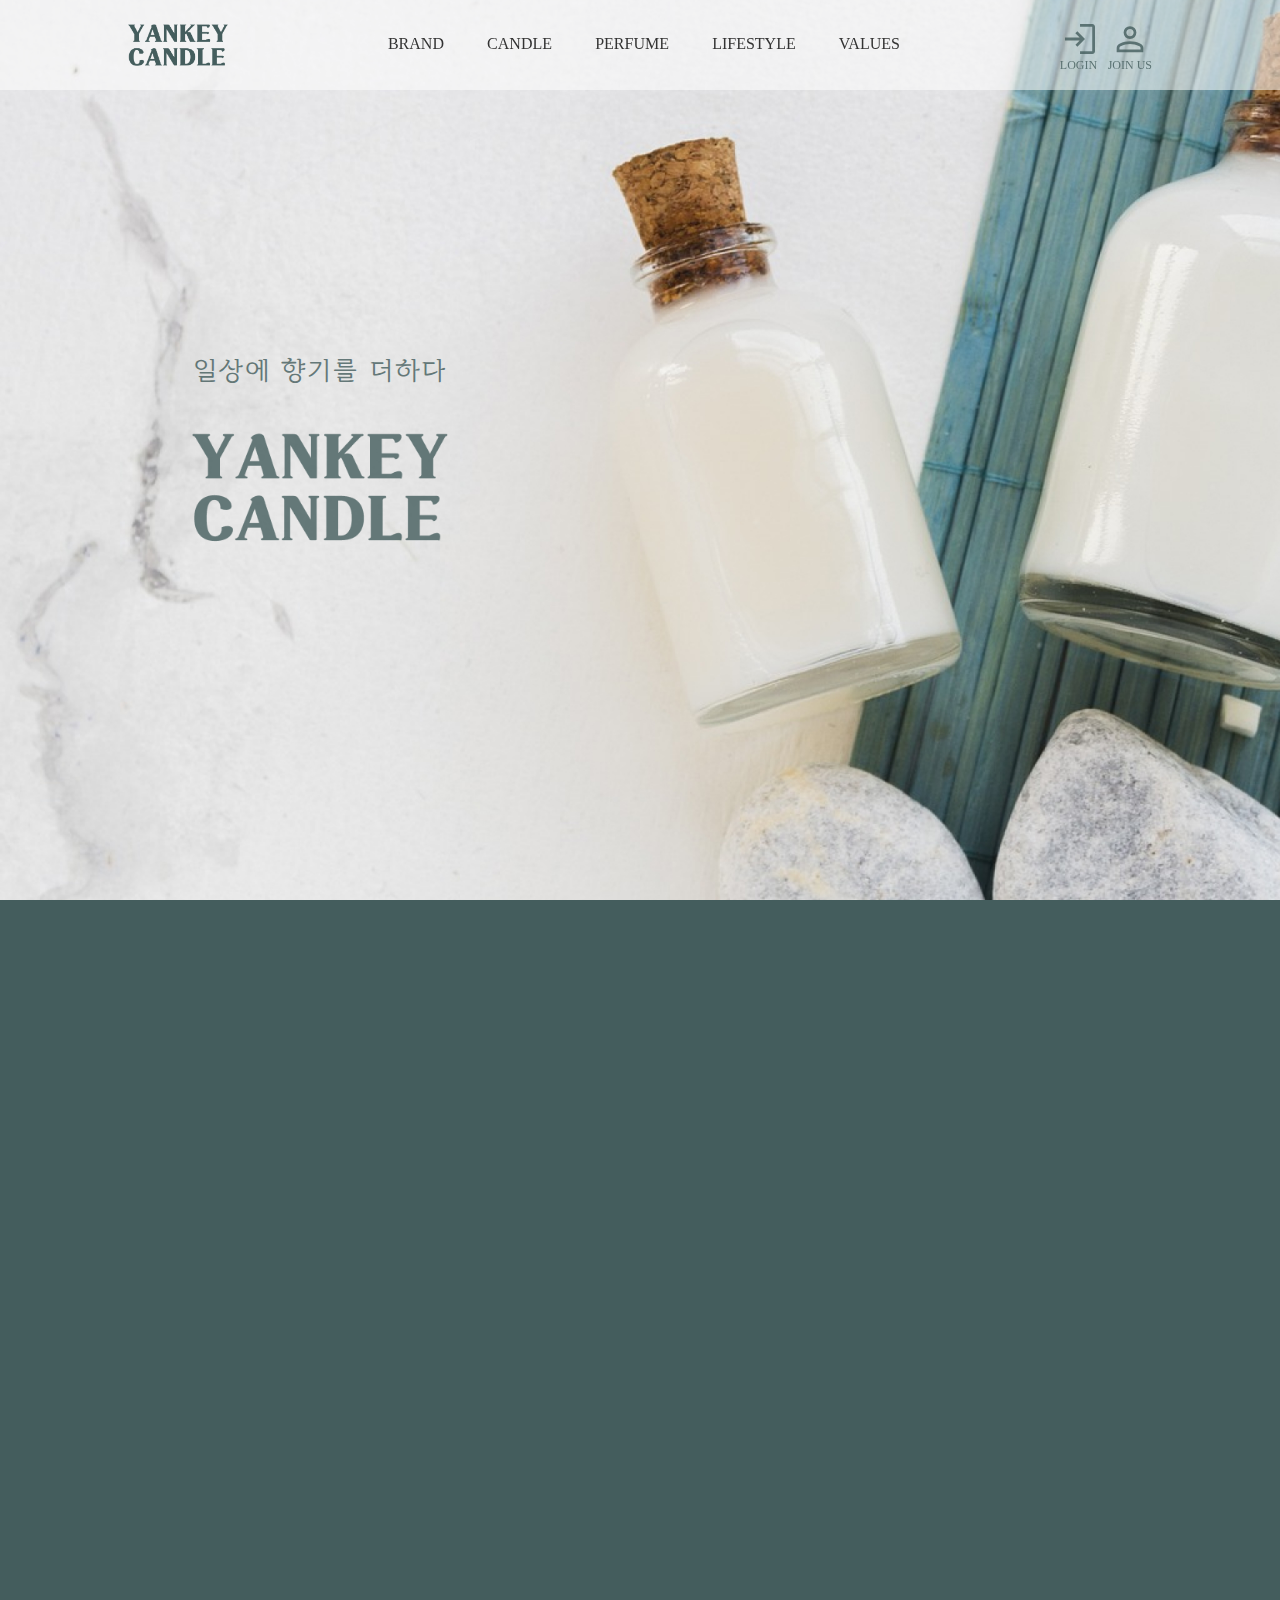
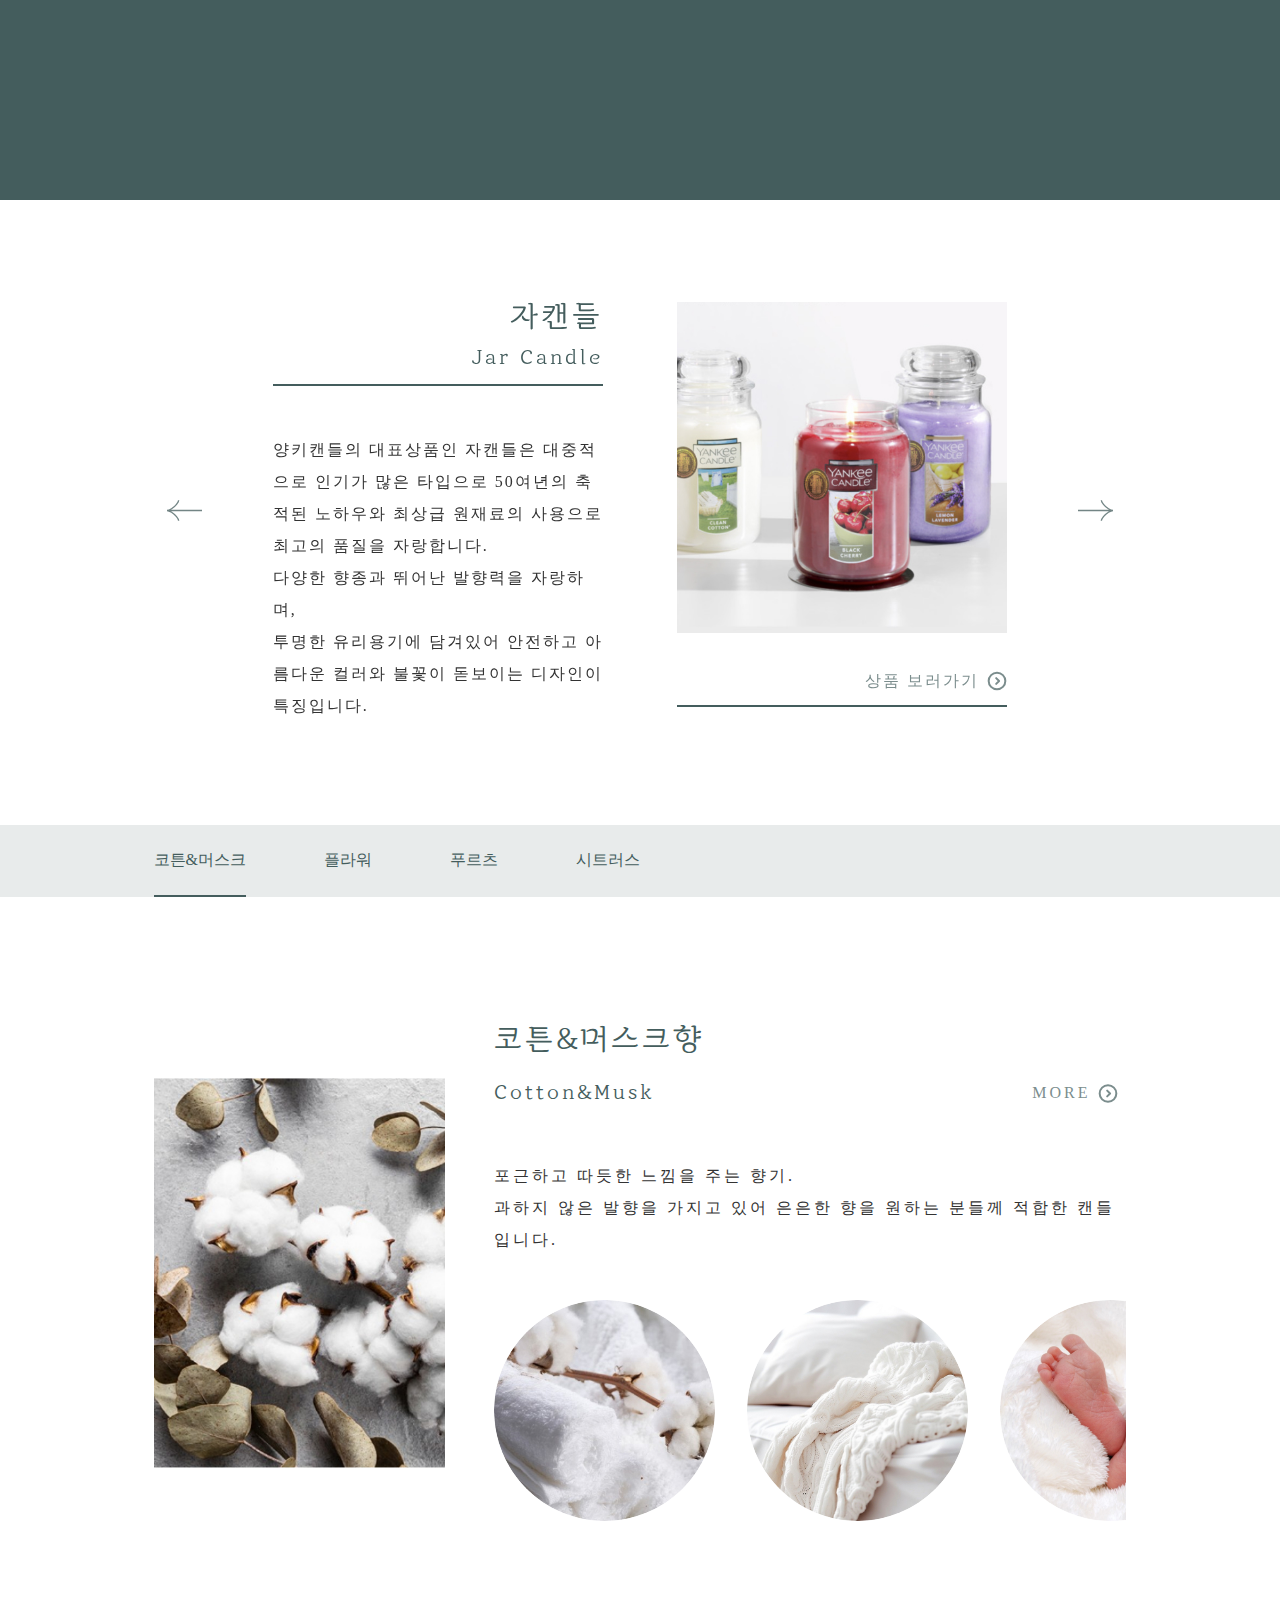
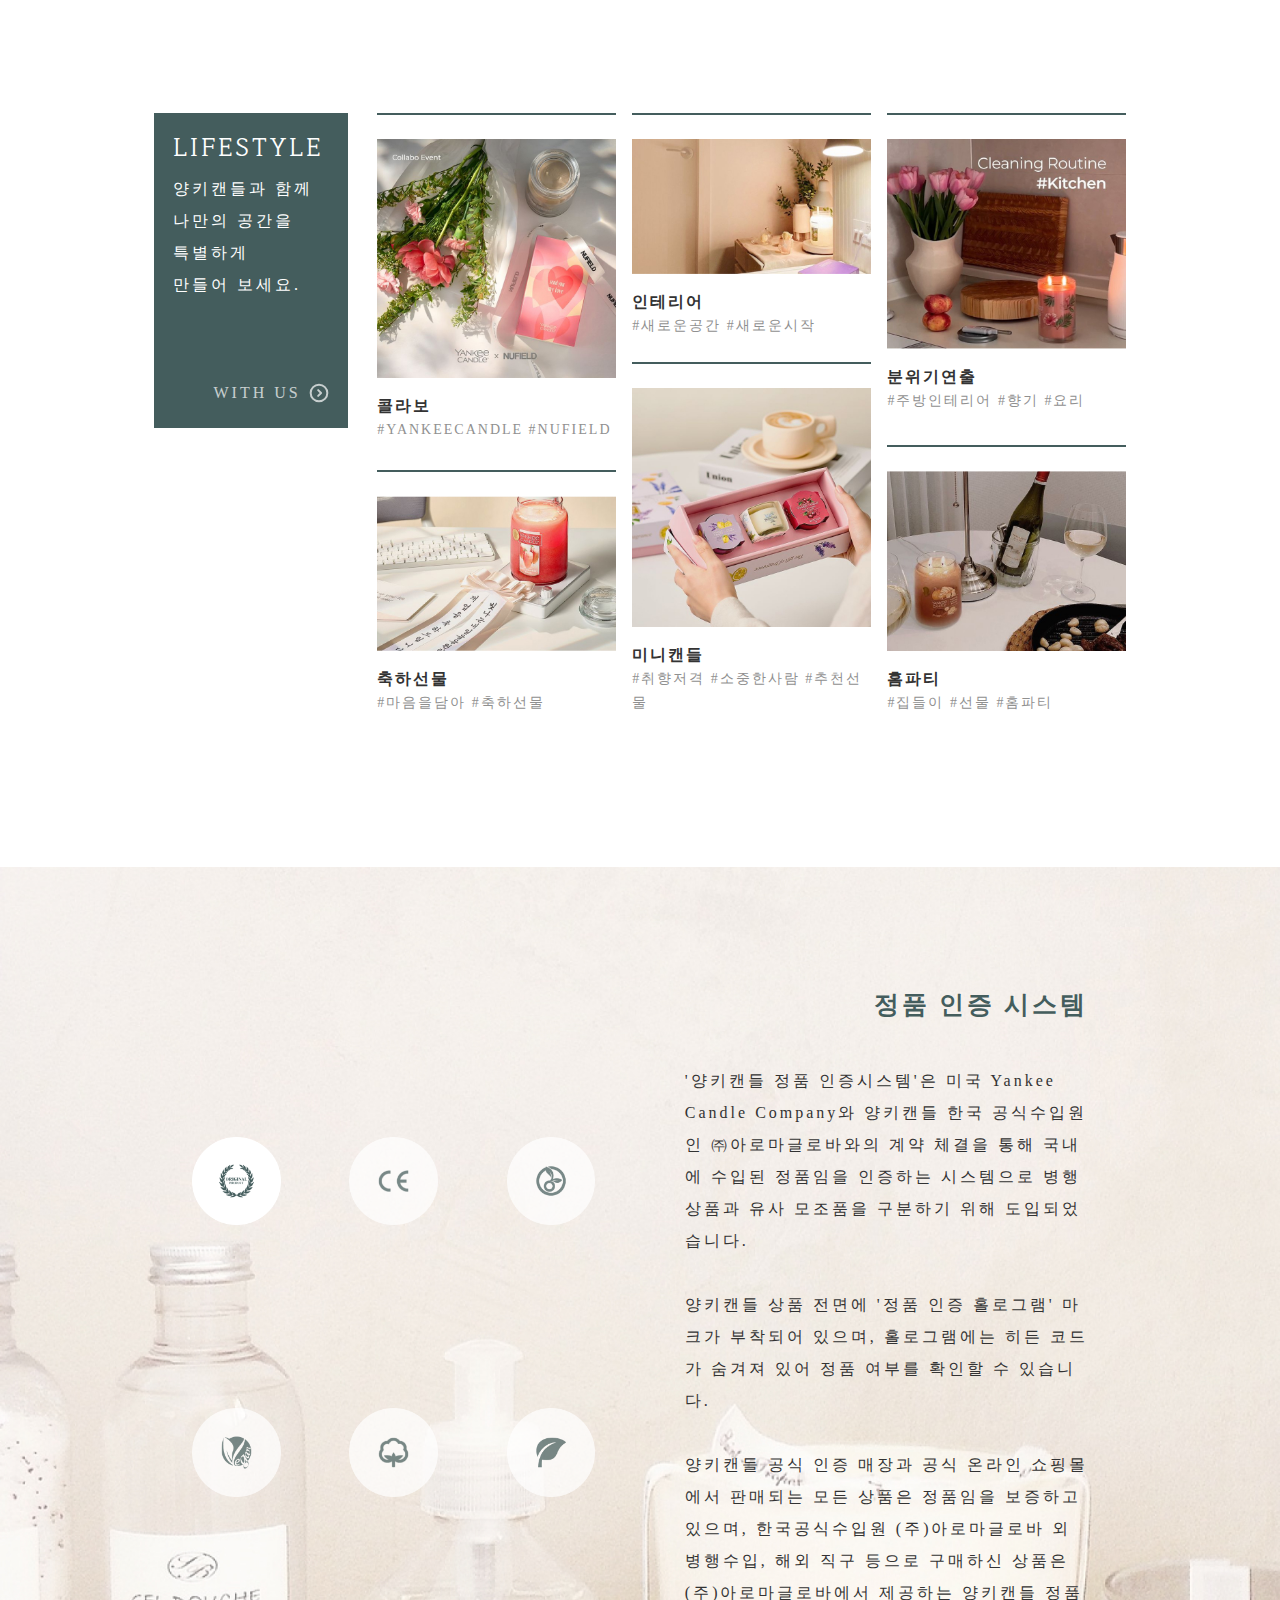
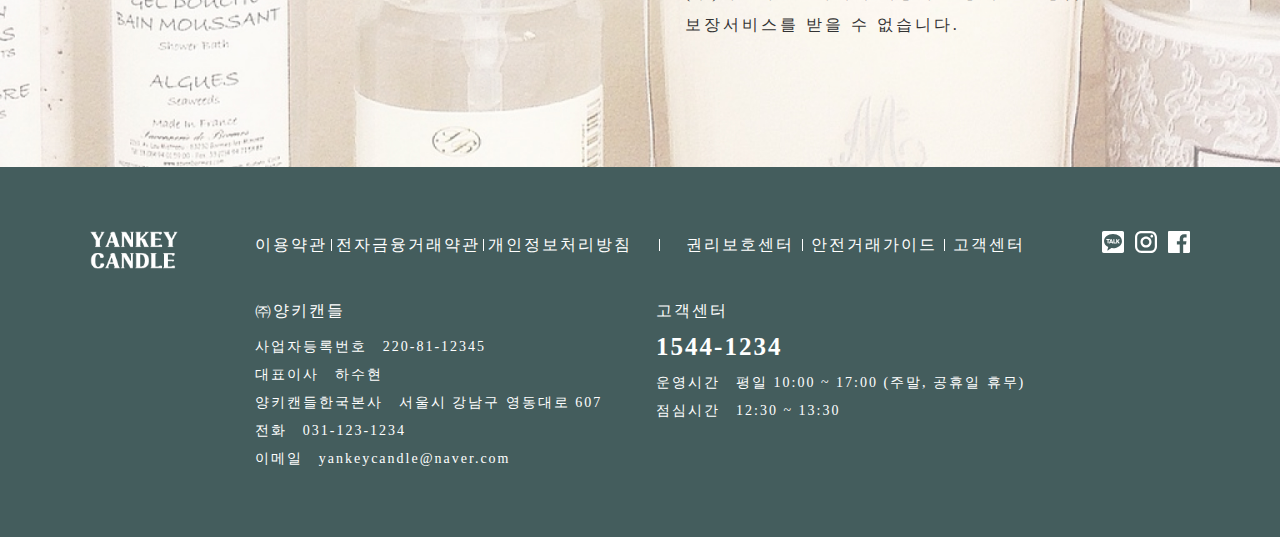
==== commit 7c88af8c: "Add files via upload" ====
--- a/index.html
+++ b/index.html
@@ -496,7 +496,7 @@
 
     <section class="sec05">
       <div class="mark">
-        <div class="m_i">
+        <div class="m_i m_i01">
           <a href="#a" class="m01">
             <img src="./img/sec05_가치관/마크/1_정품마크.png" alt="m01">
           </a>
--- a/css/style.css
+++ b/css/style.css
@@ -0,0 +1,1291 @@
+@import url(./reset.css);
+
+@font-face {
+  font-family: 'Parisienne';
+  src: url(../font/Parisienne-Regular.ttf);
+}
+@font-face {
+  font-family: 'SokchoBada';
+  src: url(../font/SokchoBadaBatang.ttf);
+}
+@font-face {
+  font-family: 'Pretendard';
+  src: url(../font/PretendardVariable.ttf);
+}
+
+body{
+  font-family: 'Pretendard';
+  color: #333;
+  position: relative;
+}
+
+header{
+  width: 100%;
+  height: 10vh;
+  padding: 0 10%;
+  background-color: #ffffff85;
+  display: flex;
+  justify-content: space-between;
+  align-items: center;
+  position: fixed;
+  top: 0;
+  z-index: 999;
+  transition: 0.5s;
+}
+header h1{
+  width: 100px;
+}
+header .menu{
+  width: 50%;
+  height: 100%;
+  display: flex;
+  justify-content: space-between;
+  font-weight: 500;
+}
+header .menu li{
+  height: 100%;
+  border-bottom: 3px solid #445D5D00;
+}
+header .menu li:hover{
+  border-bottom: 3px solid #445D5D50;
+}
+header .menu li a{
+  height: 100%;
+  display: flex;
+  justify-content: center;
+  align-items: center;
+}
+header .login{
+  width: 9%;
+  display: flex;
+  justify-content: space-between;
+  align-items: center;
+}
+header .login li a{
+  font-size: 12px;
+  color: #445D5D;
+  opacity: 0.8;
+}
+header .login li a:hover{
+  opacity: 1;
+}
+header .login li a img{
+  margin: auto;
+}
+header .mbar{
+  display: none;
+}
+.hide{
+  top: -100%;
+}
+/* //header */
+
+.banner{
+  width: 100%;
+  height: 100vh;
+  background-image: url(../img/header/bg_header.jpg);
+  background-position: center;
+  background-repeat: no-repeat;
+  background-size: cover;
+  position: fixed;
+  z-index: -99;
+}
+.banner .banner_i{
+  width: 20%;
+  height: fit-content;
+  position: relative;
+  top: 50%;
+  left: 15%;
+  transform: translateY(-50%);
+  opacity: 0.8;
+}
+.banner .banner_i h3{
+  width: 100%;
+  margin: auto;
+  margin-bottom: 3rem;
+  font-family: 'SokchoBada';
+  font-size: 2vw;
+  letter-spacing: 2px;
+  text-align: center;
+  color: #445D5D;
+}
+.banner .banner_i figure{
+  margin: auto;
+  width: 100%;
+}
+.banner .banner_i figure img{
+  width: 100%;
+}
+/* //banner */
+
+nav{
+  width: 40%;
+  height: 100vh;
+  padding: 5%;
+  position: fixed;
+  top: 0;
+  /* right: 0; */
+  right: -100%;
+  z-index: 999;
+  background-color: #445D5D;
+  color: #fff;
+  letter-spacing: 2px;
+  display: flex;
+  flex-direction: column;
+  justify-content: space-between;
+}
+nav .nav_i .menu li{
+  font-size: 18px;
+  padding: 1.5rem 0;
+  border-bottom: 1px solid rgba(255, 255, 255, 0.7);
+}
+nav .nav_i .menu li a{
+  opacity: 0.7;
+}
+nav .nav_i .menu li a:hover{
+  opacity: 1;
+}
+nav .nav_i .login{
+  width: 100%;
+  margin-top: 2rem;
+  display: flex;
+  justify-content: space-around;
+  font-size: 14px;
+  font-weight: 300;
+}
+nav .nav_i .login li a{
+  opacity: 0.8;
+}
+nav .nav_i .login li a:hover{
+  opacity: 1;
+}
+nav .nav_i .login li a img{
+  margin: 1rem auto;
+}
+nav .btn{
+  width: 100%;
+}
+nav .btn button{
+  display: block;
+  padding: 4%;
+  border: 1px solid #fff;
+  border-radius: 10px;
+  float: right;
+  cursor: pointer;
+  background-color: transparent;
+  color: #fff;
+  opacity: 0.5;
+}
+nav .btn button:hover{
+  opacity: 1;
+}
+/* //nav */
+
+.all{
+  background-color: #fff;
+  position: relative;
+  top: 100vh;
+}
+
+.sec01{
+  width: 100%;
+  height: 100vh;
+  padding: 5%;
+  background-color: #445D5D;
+  position: relative;
+  overflow: hidden;
+}
+.sec01 figure{
+  margin: auto;
+  height: 70%;
+}
+.sec01 figure img{
+  width: 100%;
+  height: 100%;
+}
+.sec01 .text{
+  margin: auto;
+  text-align: center;
+  color: #fff;
+  position: absolute;
+  top: 60%;
+  left: 50%;
+  transform: translateX(-50%);
+}
+.sec01 .text h2{
+  font-family: 'Parisienne';
+  font-size: 6vw;
+}
+.sec01 .text h5{
+  font-size: 18px;
+  font-weight: 300;
+  margin: 3rem 0;
+}
+.sec01 .text a{
+  display: block;
+  width: fit-content;
+  height: fit-content;
+  margin: auto;
+  font-size: 18px;
+  padding: 5%;
+  border: solid 2px #fff;
+}
+.src{
+  opacity: 0;
+  transform: translate(0,-100px);
+}
+.src01{
+  transition: 1s;
+}
+.src02{
+  transition: 2s;
+}
+.src03{
+  transition: 3s;
+}
+.src04{
+  transition: 4s;
+}
+.active{
+  opacity: 1;
+  transform: translate(0,0);
+}
+/* //sec01 */
+
+.sec02{
+  width: 100%;
+  padding: 8% 15%;
+}
+.sec02 .content{
+  width: 100%;
+}
+.sec02 .content .con_i .con{
+  width: 100%;
+  padding: 0 1%;
+  display: flex;
+  justify-content: space-between;
+}
+.sec02 .content .con_i .con .text{
+  width: 45%;
+  letter-spacing: 3px;
+}
+.sec02 .content .con_i .con .text .title{
+  font-family: 'SokchoBada';
+  color: #445D5D;
+  border-bottom: 2px solid #445D5D;
+  text-align: right;
+  margin-bottom: 3rem;
+}
+.sec02 .content .con_i .con .text .title h3{
+  font-size: 30px;
+}
+.sec02 .content .con_i .con .text .title h4{
+  font-size: 20px;
+  margin: 1rem 0 1rem 0;
+}
+.sec02 .content .con_i .con .text p{
+  font-weight: 300;
+  letter-spacing: 2px;
+  line-height: 200%;
+}
+.sec02 .content .con_i .con .image{
+  width: 45%;
+}
+.sec02 .content .con_i .con .image .text{
+  width: 100%;
+  border-bottom: 2px solid #445D5D;
+  text-align: right;
+}
+.sec02 .content .con_i .con .image .text a{
+  display: flex;
+  justify-content: flex-end;
+  padding: 2rem 0 0.5rem 0;
+  opacity: 0.7;
+}
+.sec02 .content .con_i .con .image .text a:hover{
+  opacity: 1;
+}
+.sec02 .content .con_i .con .image .text a p{
+  font-weight: 500;
+  color: #445D5D;
+  margin-right: 0.5rem;
+}
+/* //sec02 */
+
+.sec03{
+  width: 100%;
+}
+.sec03 .m_title{
+  width: 100%;
+  height: 8vh;
+  padding: 0 12%;
+  background-color: #445d5d20;
+}
+.sec03 .m_title ul{
+  width: 50%;
+  height: 100%;
+  display: flex;
+  justify-content: space-between;
+  align-items: center;
+}
+.sec03 .m_title ul li{
+  height: 100%;
+  font-weight: 300;
+  color: #445D5D;
+  border-bottom: 2px solid #445D5D00;
+}
+.sec03 .m_title ul li:nth-child(1){
+  font-weight: 500;
+  border-bottom: 2px solid #445D5D;
+}
+.sec03 .m_title ul li a{
+  height: 100%;
+  display: flex;
+  justify-content: center;
+  align-items: center;
+}
+.sec03 .content{
+  width: 100%;
+  padding: 10% 12%;
+}
+.sec03 .content .con{
+  width: 100%;
+  display: flex;
+  justify-content: space-between;
+  overflow: hidden;
+}
+.sec03 .content .cc02{
+  display: none;
+}
+.sec03 .content .cc03{
+  display: none;
+}
+.sec03 .content .cc04{
+  display: none;
+}
+.sec03 .content .con .image{
+  width: 30%;
+}
+.sec03 .content .con .image img{
+  width: 100%;
+  position: relative;
+  top: 50%;
+  transform: translateY(-50%);
+  z-index: 9;
+}
+.sec03 .content .con .text{
+  width: 65%;
+  letter-spacing: 3px;
+  display: flex;
+  flex-direction: column;
+  overflow: hidden;
+}
+.sec03 .content .con .text .title{
+  width: 100%;
+  font-family: 'SokchoBada';
+  color: #445D5D;
+}
+.sec03 .content .con .text .title h3{
+  font-size: 30px;
+  margin-bottom: 1rem;
+}
+.sec03 .content .con .text .title .title_i{
+  width: 100%;
+  display: flex;
+  justify-content: space-between;
+  align-items: center;
+}
+.sec03 .content .con .text .title .title_i h4{
+  font-size: 20px;
+}
+.sec03 .content .con .text .title .title_i a{
+  width: fit-content;
+  display: flex;
+  opacity: 0.7;
+}
+.sec03 .content .con .text .title .title_i a:hover{
+  opacity: 1;
+}
+.sec03 .content .con .text .title .title_i a p{
+  font-family: 'Pretendard';
+  font-size: 16px;
+  font-weight: 500;
+}
+.sec03 .content .con .text .title .title_i a img{
+  margin: 0 0.5rem;
+}
+.sec03 .content .con .text p{
+  line-height: 200%;
+  margin: 7% 0;
+}
+.sec03 .content .con .text .perimg{
+  width: 160%;
+  display: flex;
+  position: relative;
+}
+.sec03 .content .con .text .perimg figure{
+  width: calc( 100% / 4 );
+  aspect-ratio: 1/1;
+  border-radius: 100%;
+  margin-right: 2rem;
+  position: relative;
+  cursor: pointer;
+}
+.sec03 .content .con .text .perimg figure img{
+  width: 100%;
+  height: 100%;
+  border-radius: 100%;
+  position: absolute;
+  cursor: default;
+}
+.sec03 .content .con .text .perimg figure a{
+  width: 100%;
+  height: 100%;
+  border-radius: 100%;
+  background-color: rgba(0, 0, 0, 0.3);
+  display: flex;
+  flex-direction: column;
+  align-items: center;
+  justify-content: center;
+  text-align: center;
+  font-size: 18px;
+  color: #fff;
+  position: relative;
+  z-index: -1;
+  cursor: default;
+}
+/* //sec03 */
+
+.sec04{
+  width: 100%;
+  padding: 5% 12%;
+  display: flex;
+  justify-content: space-between;
+}
+.sec04 .title{
+  width: 20%;
+  height: 35vh;
+  padding: 2%;
+  background-color: #445D5D;
+  color: #fff;
+  letter-spacing: 3px;
+  line-height: 200%;
+  display: flex;
+  flex-direction: column;
+  justify-content: space-between;
+}
+.sec04 .title .tt h3{
+  font-family: 'SokchoBada';
+  font-size: 25px;
+  margin-bottom: 5%;
+}
+.sec04 .title a{
+  width: 100%;
+  display: flex;
+  justify-content: flex-end;
+  opacity: 0.7;
+}
+.sec04 .title a:hover{
+  opacity: 1;
+}
+.sec04 .title a p{
+  margin-right: 0.5rem;
+}
+.sec04 .content{
+  width: 77%;
+  display: flex;
+}
+.sec04 .content .con{
+  width: 100%;
+  display: flex;
+  flex-direction: column;
+  justify-content: space-between;
+}
+.sec04 .content .con02{
+  margin: 0 1rem;
+}
+.sec04 .content .con .con_i{
+  width: 100%;
+  margin-bottom: 10%;
+  padding-top: 1.5rem;
+  border-top: 2px solid #445D5D;
+}
+.sec04 .content .con .con_i figure{
+  width: 100%;
+  overflow: hidden;
+}
+.sec04 .content .con .con_i figure img{
+  width: 100%;
+}
+.sec04 .content .con .con_i figure img:hover{
+  transition: 0.5s;
+  transform: scale(1.2);
+}
+.sec04 .content .con .text{
+  margin-top: 1rem;
+  letter-spacing: 2px;
+  line-height: 150%;
+}
+.sec04 .content .con .text h4{
+  font-weight: 700;
+}
+.sec04 .content .con .text p{
+  font-size: 14px;
+  color: #909090;
+}
+/* //sec04 */
+
+.sec05{
+  width: 100%;
+  height: 100vh;
+  padding: 0 15%;
+  margin-top: 5%;
+  background-image: url(../img/sec05_가치관/특징_bg01.jpg);
+  background-position: center;
+  background-repeat: no-repeat;
+  background-size: cover;
+  display: flex;
+  justify-content: space-between;
+  align-items: center;
+}
+.sec05 .mark{
+  width: 45%;
+  height: 40%;
+  display: flex;
+  flex-direction: column;
+  justify-content: space-between;
+}
+.sec05 .mark a{
+  width: 22%;
+  opacity: 0.7;
+}
+.sec05 .mark a:hover{
+  opacity: 1;
+}
+.sec05 .mark .m_i{
+  width: 100%;
+  display: flex;
+  justify-content: space-between;
+}
+.sec05 .mark .m_i .m01{
+  opacity: 1;
+}
+.sec05 .disc{
+  width: 45%;
+  height: fit-content;
+}
+.sec05 .disc .text h3{
+  margin-bottom: 3rem;
+  font-size: 25px;
+  font-weight: 700;
+  letter-spacing: 3px;
+  color: #445D5D;
+  text-align: right;
+}
+.sec05 .disc .text p{
+  letter-spacing: 3px;
+  line-height: 200%;
+}
+.sec05 .disc .t02{
+  display: none;
+}
+.sec05 .disc .t03{
+  display: none;
+}
+.sec05 .disc .t04{
+  display: none;
+}
+.sec05 .disc .t05{
+  display: none;
+}
+.sec05 .disc .t06{
+  display: none;
+}
+/* //sec05 */
+
+footer{
+  width: 100%;
+  padding: 5% 7%;
+  background-color: #445D5D;
+  font-size: 14px;
+  color: #fff;
+  letter-spacing: 2px;
+  line-height: 200%;
+  display: flex;
+  justify-content: space-between;
+}
+footer h1{
+  width: 8%;
+}
+footer h1 a{
+  width: 100%;
+}
+footer h1 a img{
+  width: 100%;
+}
+footer .disc{
+  width: 60%;
+}
+footer .disc .t_text{
+  width: 100%;
+  margin-bottom: 5%;
+  display: flex;
+  justify-content: space-between;
+  align-items: center;
+  font-size: 16px;
+  font-weight: 300;
+}
+footer .disc .t_text .t_text_i{
+  display: flex;
+  justify-content: space-between;
+  align-items: center;
+}
+footer .disc .t_text .ti01{
+  width: 49%;
+}
+footer .disc .t_text .ti02{
+  width: 44%;
+}
+footer .disc .t_text span{
+  width: 1px;
+  height: 12px;
+  background-color: #fff;
+}
+footer .disc .b_text{
+  width: 100%;
+  display: flex;
+  justify-content: space-between;
+}
+footer .disc .b_text .text h5{
+  font-size: 16px;
+  font-weight: 500;
+  margin-bottom: 0.5rem;
+}
+footer .disc .b_text .text h3{
+  font-size: 25px;
+  font-weight: 700;
+  margin-bottom: 0.5rem;
+}
+footer .disc .b_text .text .text_i{
+  width: fit-content;
+  display: flex;
+}
+footer .disc .b_text .text .text_i p{
+  font-weight: 300;
+}
+footer .disc .b_text .text .text_i span{
+  font-weight: 500;
+  margin-left: 1rem;
+}
+footer .sns{
+  width: 8%;
+  height: fit-content;
+  display: flex;
+  justify-content: space-between;
+}
+footer .sns a{
+  width: 25%;
+}
+footer .sns a img{
+  width: 100%;
+}
+/* //footer */
+
+.topbtn{
+  position: fixed;
+  right: 3%;
+  bottom: 5%;
+  display: none;
+}
+.topbtn button{
+  display: block;
+  width: 50px;
+  background-color: transparent;
+  border: none;
+  opacity: 0.7;
+  cursor: pointer;
+}
+.topbtn button:hover{
+  opacity: 1;
+}
+.topbtn button img{
+  width: 100%;
+}
+/* //topbtn */
+
+
+/* //////////////////////////////////// */
+@media screen and ( max-width:1500px ){
+  footer .disc{
+    width: 70%;
+  }
+}
+
+@media screen and ( max-width:1200px ){
+  header{
+    padding: 0 56px;
+  }
+  header .menu{
+    width: 60%;
+  }
+  header .login{
+    width: 12%;
+  }
+  /* //header */
+
+  .banner .banner_i{
+    width: 30%;
+  }
+  /* //banner */
+
+  .sec01 figure{
+    width: auto;
+    height: auto;
+    opacity: 0.5;
+    position: absolute;
+    top: 50%;
+    left: 50%;
+    transform: translate(-50%, -50%);
+  }
+  .sec01 .text{
+    width: 100%;
+    top: 50%;
+    left: 50%;
+    transform: translate(-50%, -50%);
+  }
+  .sec01 .text h2{
+    width: 100%;
+    font-size: 8vw;
+  }
+  .sec01 .text h5{
+    margin: 5rem 0;
+  }
+  .sec01 .text a{
+    padding: 3%;
+  }
+  /* //sec01 */
+
+  .sec02{
+    padding: 8% 10%;
+  }
+  /* //sec02 */
+
+  .sec03 .m_title {
+    padding: 0 56px
+  }
+  .sec03 .content {
+    padding: 10% 56px;
+  }
+  /* //sec03 */
+
+  .sec04{
+    padding: 10% 56px;
+  }
+  .sec04 .title .tt h3{
+    font-size: 20px;
+  }
+  .sec04 .title .tt p, .sec04 .title a p{
+    font-size: 14px;
+  }
+  /* //sec04 */
+
+  .sec05{
+    padding: 0 56px;
+  }
+  .sec05 .disc .text p{
+    font-size: 14px;
+  }
+  /* //sec05 */
+
+  footer{
+    padding: 56px;
+  }
+  footer .disc .t_text{
+    font-size: 14px;
+  }
+  footer .disc .b_text .text h5{
+    font-size: 14px;
+  }
+  footer .disc .b_text .text h3{
+    font-size: 20px;
+  }
+  footer .disc .b_text .text .text_i{
+    font-size: 12px;
+  }
+  footer .disc .b_text .text .text_i span{
+    margin-left: 0.5rem;
+  }
+  /* //footer */
+}
+
+@media screen and ( max-width:991px ){
+  header{
+    padding: 0 40px;
+  }
+  header .menu, header .login{
+    display: none;
+  }
+  header .mbar{
+    display: block;
+  }
+  /* //header */
+
+  .banner .banner_i h3{
+    font-size: 2.5vw;
+  }
+  /* //banner */
+
+  .sec02{
+    padding: 10%;
+  }
+  .sec02 .content .con_i .con{
+    flex-direction: column;
+  }
+  .sec02 .content .con_i .con .text{
+    width: 100%;
+  }
+  .sec02 .content .con_i .con .text .title h3{
+    font-size: 25px;
+  }
+  .sec02 .content .con_i .con .text .title h4{
+    font-size: 18px;
+  }
+  .sec02 .content .con_i .con .image{
+    width: 100%;
+  }
+  .sec02 .content .con_i .con .image figure{
+    width: 60%;
+    margin: 10% auto;
+  }
+  /* //sec02 */
+
+  .sec03 .m_title {
+    padding: 0 40px
+  }
+  .sec03 .m_title ul{
+    width: 100%;
+  }
+  .sec03 .content {
+    padding: 10% 40px;
+  }
+  .sec03 .content .con{
+    flex-direction: column;
+    justify-content: center;
+  }
+  .sec03 .content .con .image{
+    display: none;
+  }
+  .sec03 .content .con .text{
+    width: 100%;
+  }
+  .sec03 .content .con .text .title h3{
+    font-size: 25px;
+  }
+  .sec03 .content .con .text .title .title_i h4{
+    font-size: 18px;
+  }
+  /* //sec03 */
+
+  .sec04{
+    padding: 10% 40px;
+  }
+  .sec04 .title{
+    width: 30%;
+  }
+  .sec04 .title .tt p{
+    margin-bottom: 60%;
+  }
+  .sec04 .content{
+    width: 68%;
+    display: block;
+  }
+  .sec04 .content .con{
+    width: 100%;
+    flex-direction: row;
+  }
+  .sec04 .content .con02{
+    margin: 5% 0;
+  }
+  .sec04 .content .con .con_i{
+    width: 48%;
+    margin-bottom: 0;
+    padding-top: 1.5rem;
+  }
+  /* //sec04 */
+
+  .sec05{
+    padding: 0 40px;
+    flex-direction: column;
+    justify-content: center;
+  }
+  .sec05 .mark{
+    width: 60%;
+    height: 30%;
+    margin: 0 auto;
+    margin-bottom: 10%;
+  }
+  .sec05 .disc{
+    width: 100%;
+  }
+  .sec05 .disc .text h3{
+    font-size: 20px;
+    text-align: center;
+  }
+  /* //sec05 */
+
+  footer{
+    padding: 40px;
+    flex-direction: column;
+    align-items: center;
+  }
+  footer h1{
+    order: 3;
+    width: 12%;
+  }
+  footer .disc{
+    width: 100%;
+    order: 1;
+  }
+  footer .sns{
+    order: 2;
+    width: 15%;
+    margin: 10% 0;
+  }
+  /* //footer */
+
+  .topbtn{
+    bottom: 3%;
+  }
+  .topbtn button{
+    width: 40px;
+  }
+  /* //topbtn */
+}
+
+@media screen and ( max-width:767px ){
+  .banner .banner_i{
+    width: 50%;
+    top: 50%;
+    left: 50%;
+    transform: translate(-50%,-50%);
+  }
+  .banner .banner_i h3{
+    font-size: 3.5vw;
+  }
+  /* //banner */
+
+  nav{
+    width: 50%;
+  }
+  /* //nav */
+
+  .sec01 .text h2{
+    font-size: 10vw;
+  }
+  .sec01 .text a{
+    padding: 4%;
+    font-size: 16px;
+  }
+  /* //sec01 */
+
+  .sec02{
+    padding: 8% 10%;
+  }
+  /* //sec02 */
+
+  .sec04{
+    padding: 0;
+    display: block;
+  }
+  .sec04 .title{
+    width: 100%;
+    height: fit-content;
+    padding: 40px;
+  }
+  .sec04 .title .tt h3{
+    margin-bottom: 0;
+  }
+  .sec04 .title .tt p{
+    margin: 1rem 0;
+  }
+  .sec04 .content{
+    width: 100%;
+    padding: 40px;
+  }
+  /* //sec04 */
+
+  .sec05 .mark{
+    width: 70%;
+  }
+  /* //sec05 */
+
+  footer .disc .t_text{
+    flex-direction: column;
+    font-size: 12px;
+  }
+  footer .disc .t_text .t_text_i{
+    width: 70%;
+  }
+  footer .disc .t_text span{
+    height: 10px;
+  }
+  footer .disc .t_text .t_hide{
+    display: none;
+  }
+  footer .disc .b_text .text h5{
+    font-size: 12px;
+  }
+  footer .disc .b_text .text h3{
+    font-size: 18px;
+  }
+  footer .disc .b_text .text .text_i{
+    font-size: 10px;
+  }
+  /* //footer */
+}
+
+@media screen and ( max-width:575px ){
+  nav{
+    width: 60%;
+  }
+  nav .nav_i .menu li{
+    font-size: 16px;
+  }
+  /* //nav */
+
+  .sec01 .text h2{
+    font-size: 12vw;
+  }
+  .sec01 .text h5{
+    font-size: 16px;
+  }
+  .sec01 .text a{
+    font-size: 14px;
+  }
+  /* //sec01 */
+
+  .sec02 .content .con_i .con .text .title h3{
+    font-size: 20px;
+  }
+  .sec02 .content .con_i .con .text .title h4{
+    font-size: 16px;
+  }
+  .sec02 .content .con_i .con .text p, .sec02 .content .con_i .con .image .text a p{
+    font-size: 12px;
+  }
+  /* //sec02 */
+
+  .sec03 .m_title ul li{
+    font-size: 14px;
+  }
+  .sec03 .content {
+    padding: 10% 40px;
+  }
+  .sec03 .content .con .text .title h3{
+    font-size: 20px;
+  }
+  .sec03 .content .con .text .title .title_i h4{
+    font-size: 16px;
+  }
+  .sec03 .content .con .text .title .title_i a p{
+    font-size: 12px;
+  }
+  .sec03 .content .con .text p{
+    font-size: 12px;
+  }
+  .sec03 .content .con .text .perimg{
+    width: 200%;
+  }
+  .sec03 .content .con .text .perimg figure{
+    width: calc( 100% / 4 );
+  }
+  .sec03 .content .con .text .perimg figure a{
+    font-size: 10px;
+  }
+  /* //sec03 */
+
+  .sec04 .title .tt h3{
+    font-size: 16px;
+  }
+  .sec04 .title .tt p, .sec04 .title a p{
+    font-size: 10px;
+    line-height: 190%;
+  }
+  .sec04 .title a img{
+    width: 15px;
+  }
+  .sec04 .content .con .con_i{
+    padding-top: 1rem;
+  }
+  .sec04 .content .con .text{
+    margin-top: 0.7rem;
+    line-height: 100%;
+  }
+  .sec04 .content .con .text h4{
+    font-size: 12px;
+    font-weight: 500;
+  }
+  .sec04 .content .con .text p{
+    font-size: 10px;
+  }
+  /* //sec04 */
+
+  .sec05 .mark{
+    width: 75%;
+    height: 25%;
+  }
+  .sec05 .disc .text h3{
+    font-size: 16px;
+    font-weight: 500;
+  }
+  .sec05 .disc .text p{
+    font-size: 12px;
+  }
+  /* //sec05 */
+
+  footer .disc{
+    width: 100%;
+  }
+  footer .disc .t_text{
+    width: 100%;
+    font-size: 10px;
+  }
+  footer .disc .t_text span{
+    height: 8px;
+  }
+  footer .disc .t_text .t_text_i{
+    width: 100%;
+  }
+  footer .disc .b_text{
+    flex-direction: column;
+    align-items: center;
+  }
+  footer .disc .b_text .bt_i{
+    margin-bottom: 10%;
+  }
+  footer .disc .b_text .text{
+    text-align: center;
+  }
+  footer .disc .b_text .text .text_i{
+    width: 100%;
+    justify-content: center;
+    line-height: 190%;
+  }
+  /* //footer */
+
+  .topbtn{
+    right: 2%;
+    bottom: 2%;
+  }
+  /* //topbtn */
+}
+
+@media screen and ( max-width:450px ){
+  header{
+    padding: 0 16px;
+  }
+  header h1{
+    width: 64px;
+  }
+  header .mbar{
+    width: 24px;
+  }
+  /* //header */
+
+  nav{
+    width: 100%;
+  }
+  /* //nav */
+
+  .sec01 figure{
+    width: 70%;
+  }
+  .sec01 .text a{
+    padding: 5%;
+    font-size: 14px;
+  }
+  /* //sec01 */
+
+  .sec03 .m_title {
+    padding: 0 16px
+  }
+  .sec03 .content {
+    padding: 56px 16px;
+  }
+  /* //sec03 */
+
+  .sec04 .title{
+    padding: 16px;
+  }
+  .sec04 .content{
+    padding: 40px 16px;
+  }
+  .sec04 .content .con{
+    flex-direction: column;
+  }
+  .sec04 .content .con02{
+    margin: 0;
+  }
+  .sec04 .content .con .con_i{
+    width: 100%;
+    margin-bottom: 16px;
+  }
+  /* //sec04 */
+
+  .sec05{
+    padding: 0 16px;
+  }
+  .sec05 .mark{
+    width: 80%;
+    margin-bottom: 20%;
+  }
+  /* //sec05 */
+
+  .topbtn button{
+    width: 30px;
+  }
+  /* //topbtn */
+}
+
+@media screen and ( max-width:400px ){
+  nav .nav_i .menu li{
+    font-size: 14px;
+  }
+  nav .nav_i .login{
+    font-size: 12px;
+  }
+  /* //nav */
+
+  .sec02 .content .con_i .con .text .title h3{
+    font-size: 18px;
+  }
+  .sec02 .content .con_i .con .text .title h4{
+    font-size: 14px;
+  }
+  /* //sec02 */
+
+  .sec03 .content .con .text p{
+    margin: 10% 0;
+  }
+  .sec03 .content .con .text .title h3{
+    font-size: 18px;
+  }
+  .sec03 .content .con .text .title .title_i h4{
+    font-size: 14px;
+  }
+  /* //sec03 */
+
+  .sec05 .disc .text h3{
+    font-size: 14px;
+    margin-bottom: 2rem;
+  }
+  .sec05 .disc .text p{
+    font-size: 10px;
+  }
+  /* //sec05 */
+
+  footer{
+    padding: 24px;
+  }
+  /* //footer */
+}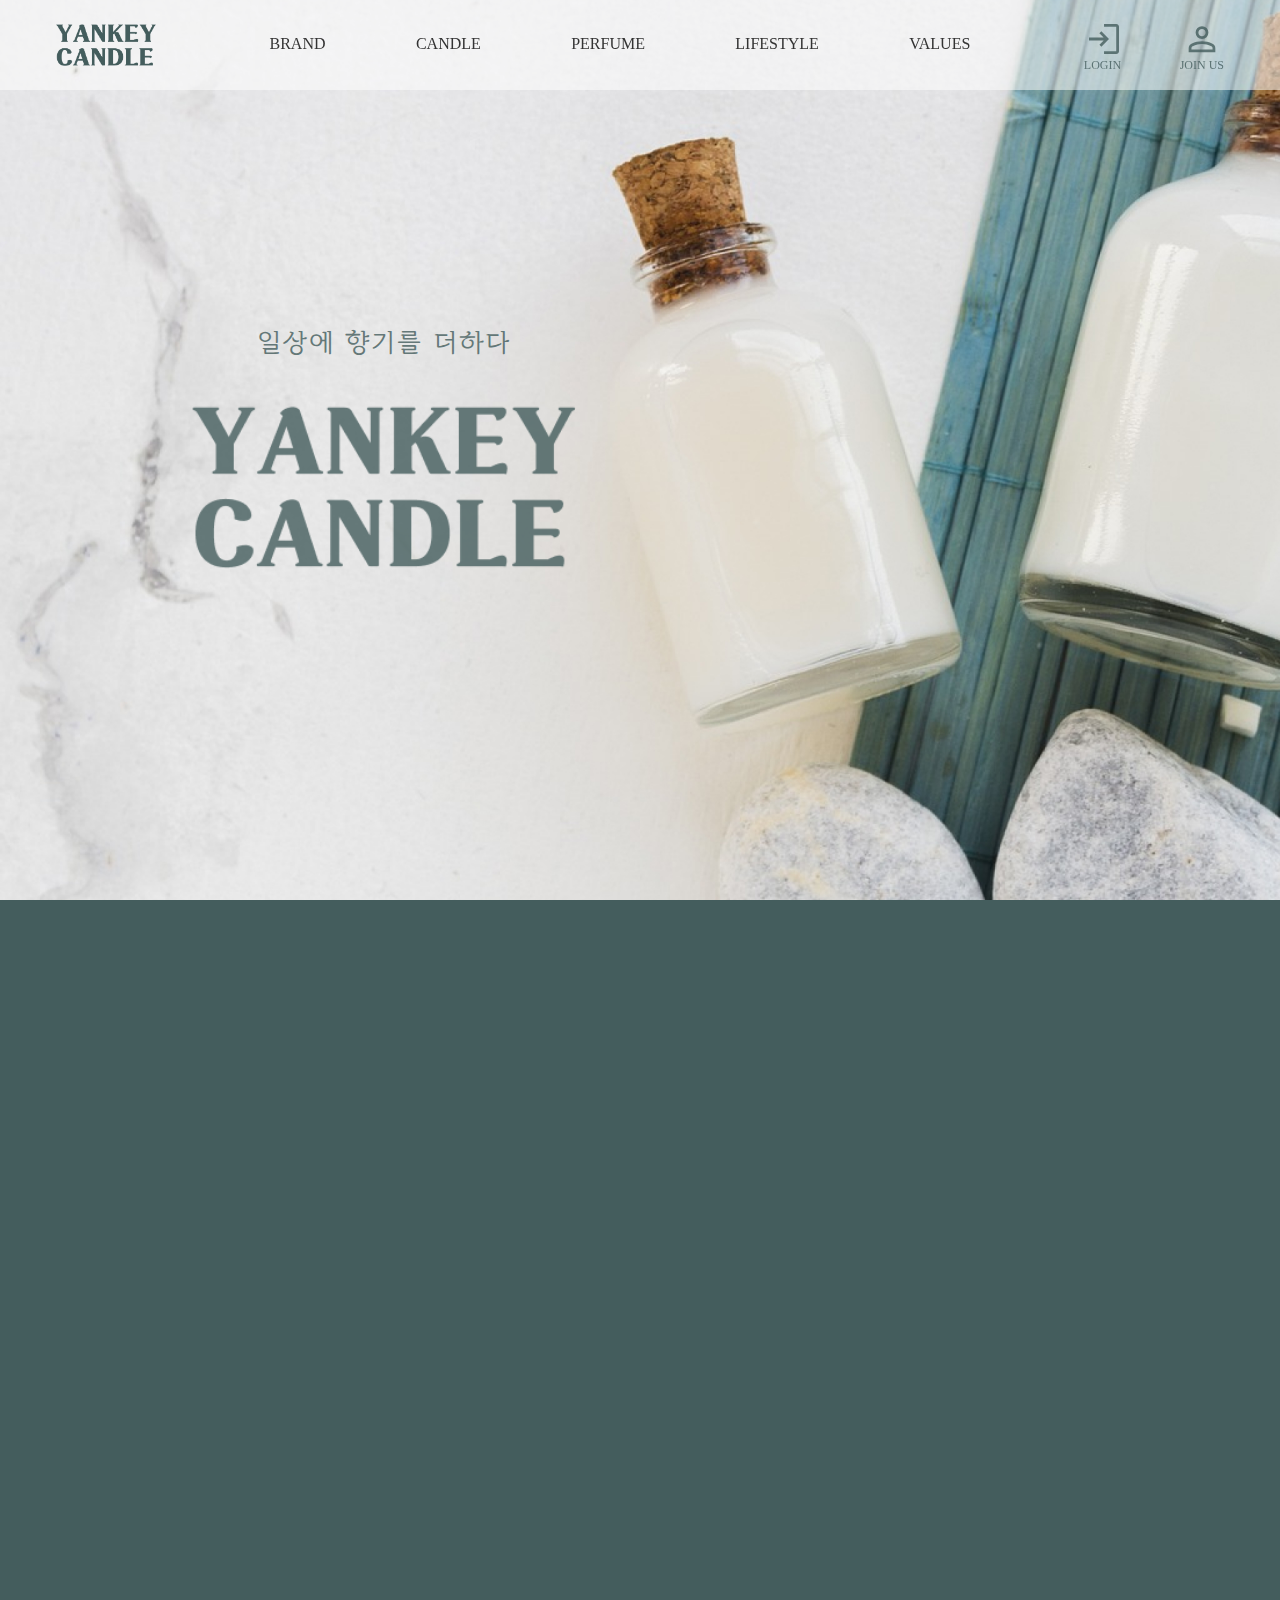
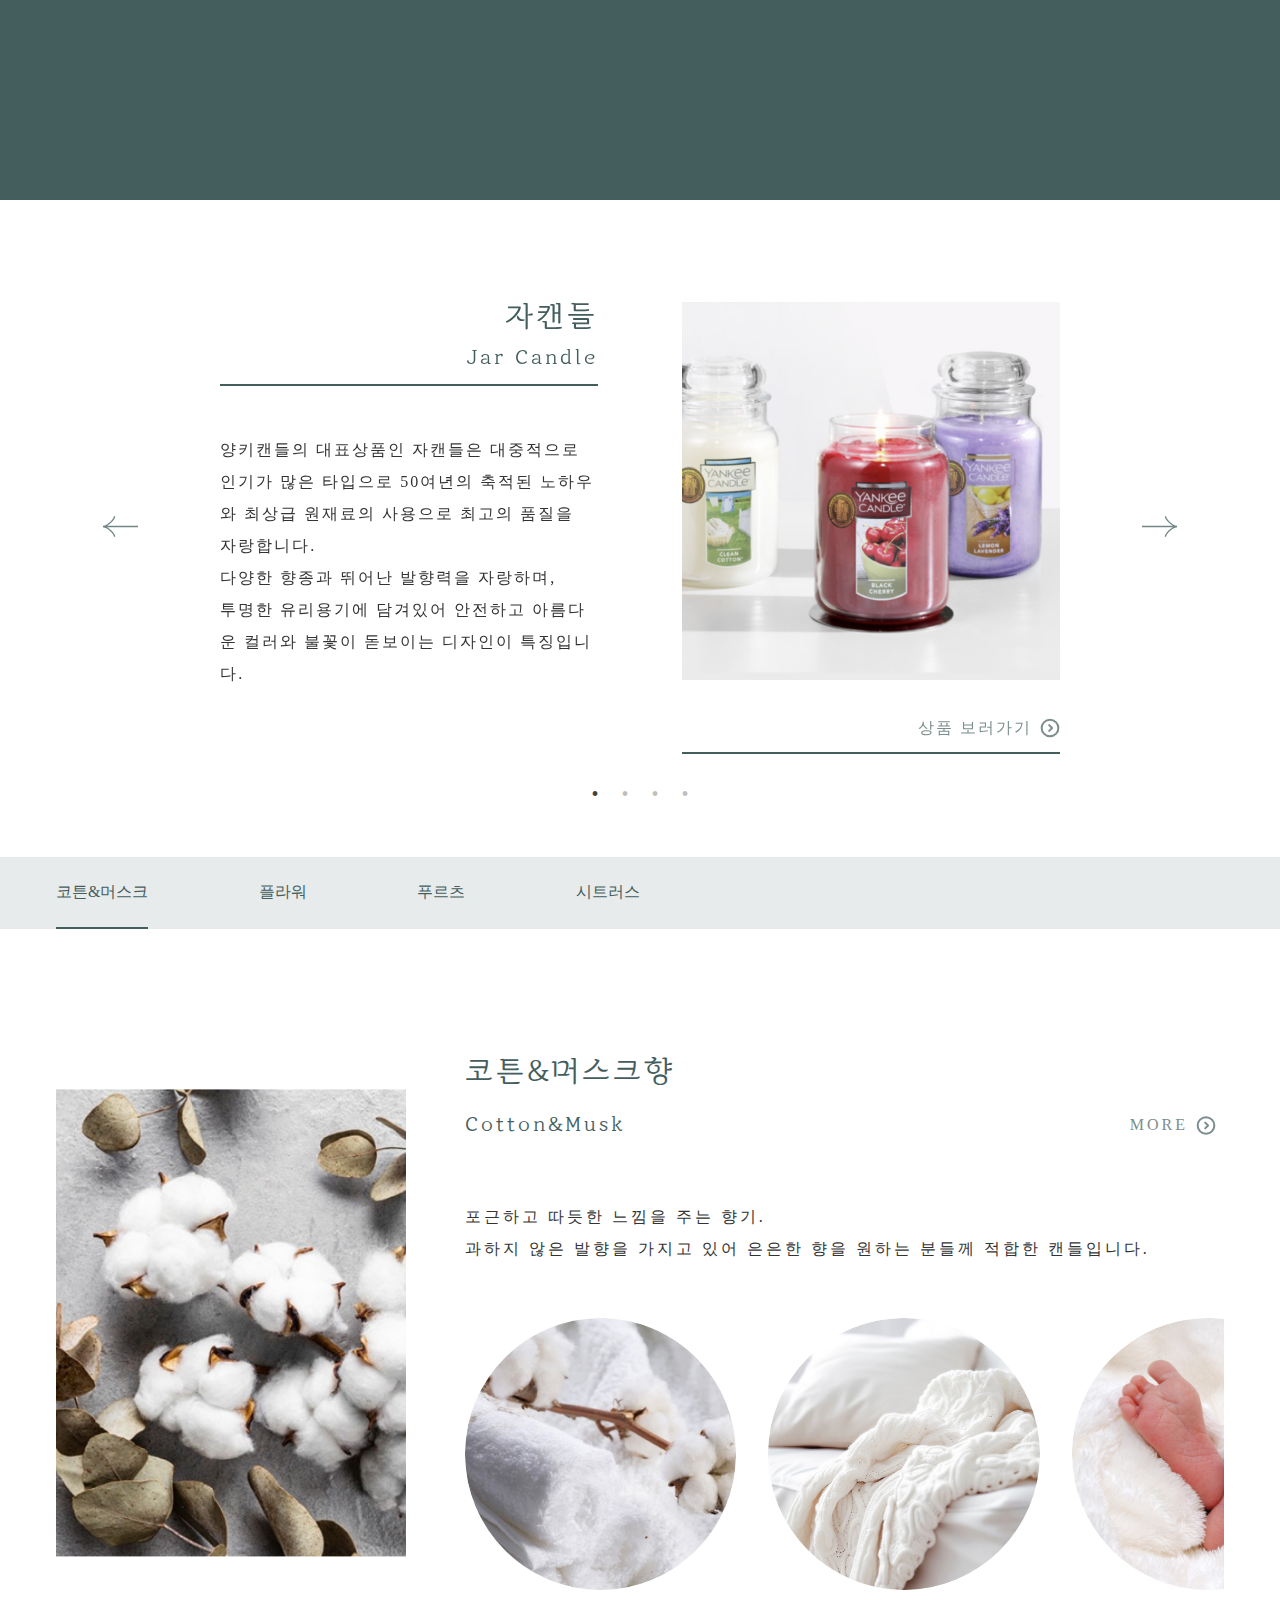
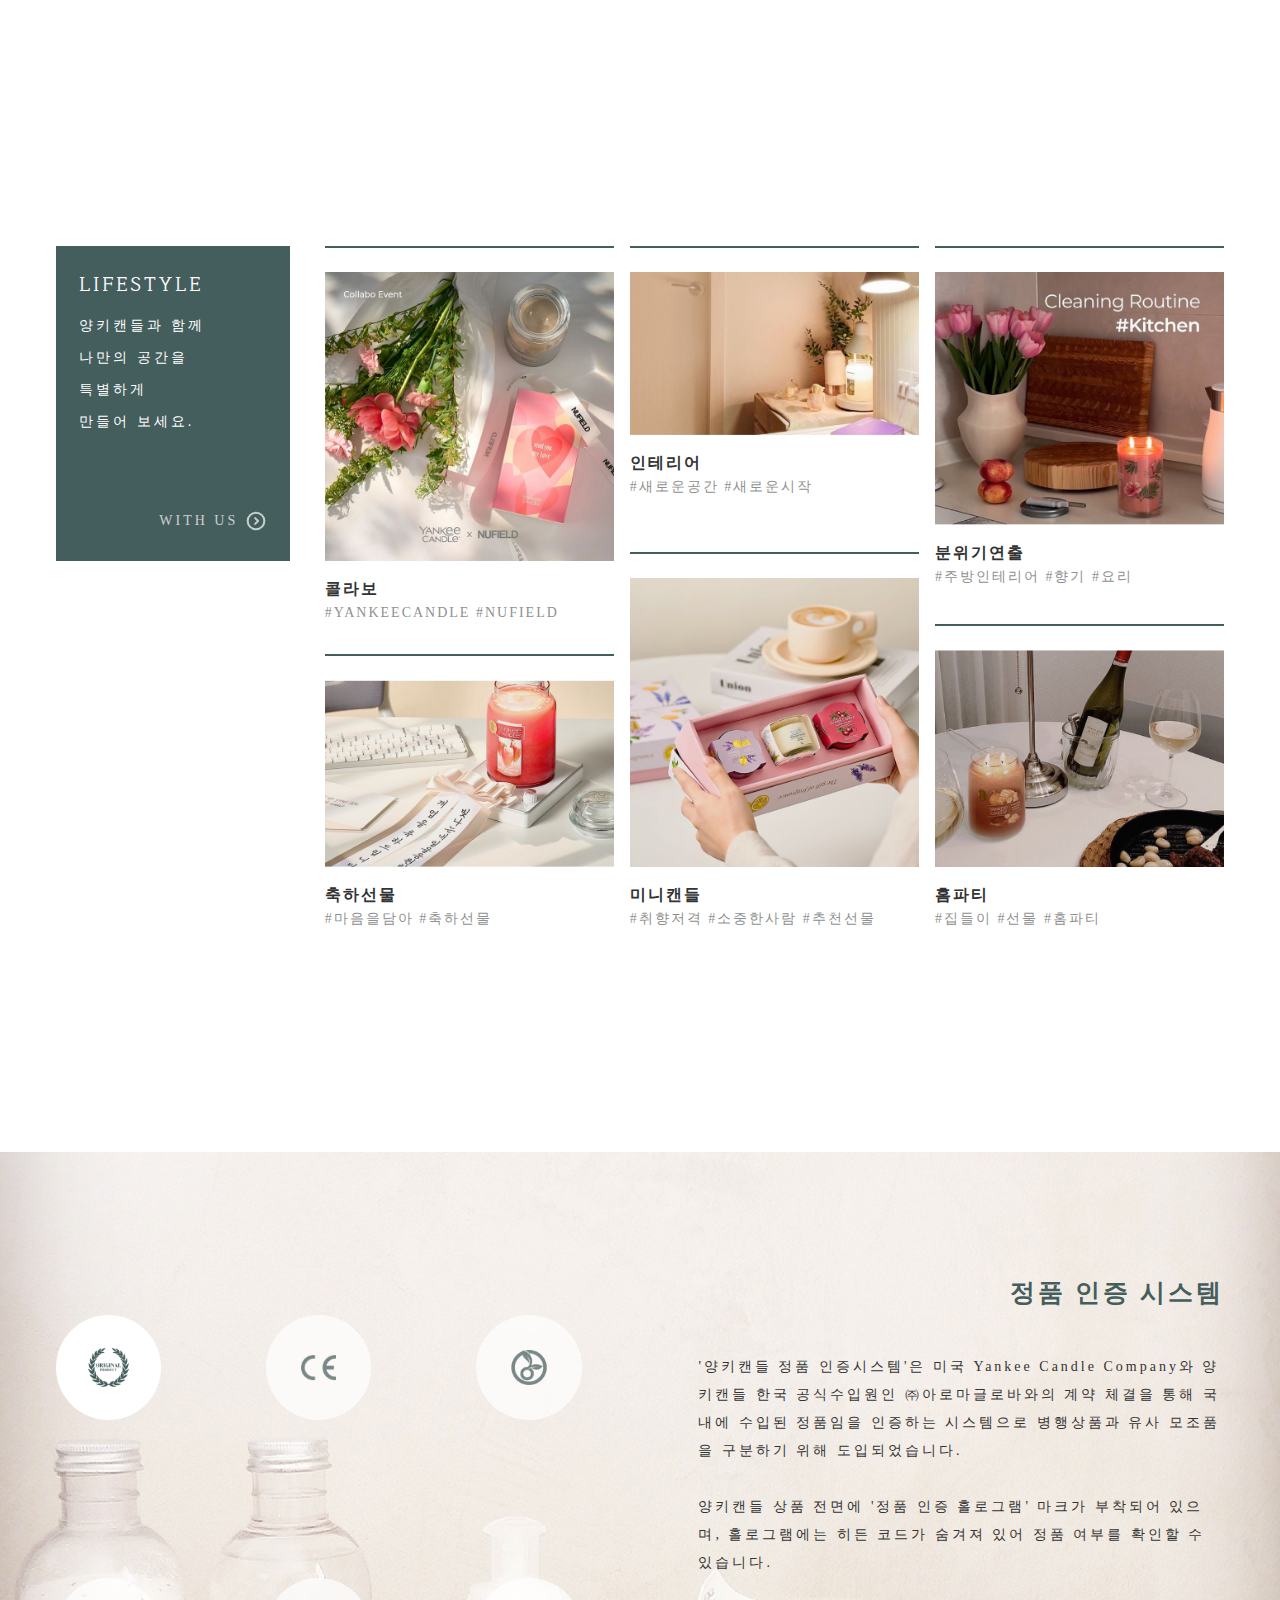
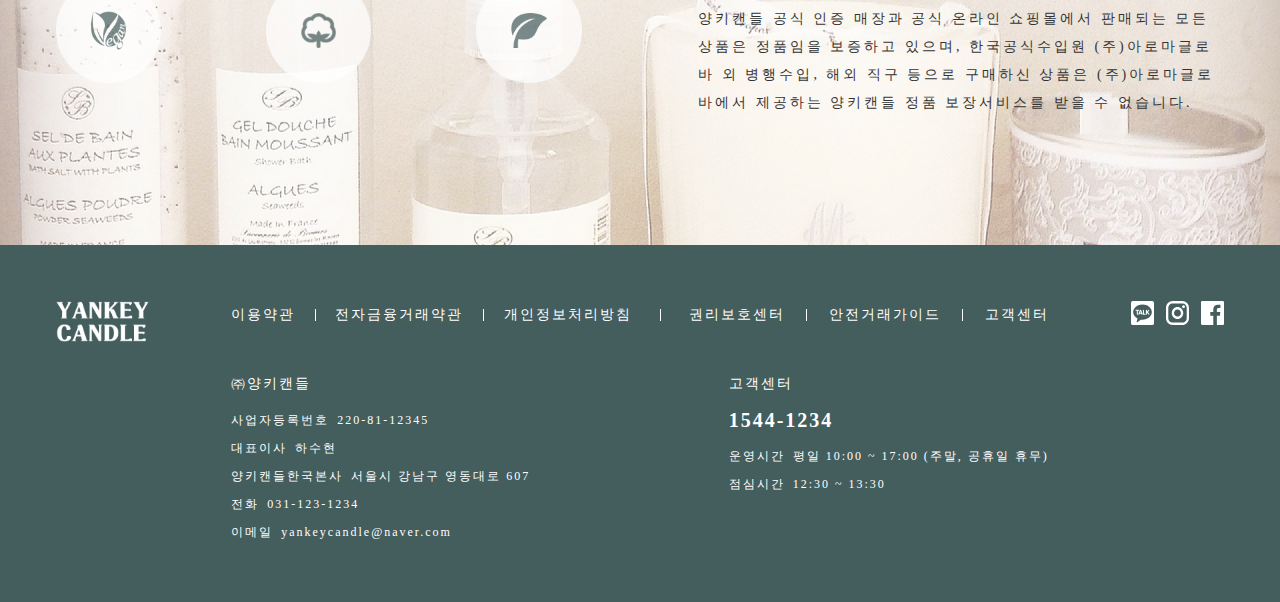
==== commit f1325ed7: "Add files via upload" ====
--- a/index.html
+++ b/index.html
@@ -6,6 +6,7 @@
   <link rel="stylesheet" href="./css/slick.css">
   <link rel="stylesheet" href="./css/slick-theme.css">
   <link rel="stylesheet" href="./css/style.css">
+  <link rel="icon" href="./img/header/favicon.png">
   <script src="./script/jquery-3.7.1.min.js"></script>
   <script src="./script/slick.min.js"></script>
   <script src="./script/script.js"></script>
--- a/css/style.css
+++ b/css/style.css
@@ -537,8 +537,7 @@
 
 .sec05{
   width: 100%;
-  height: 100vh;
-  padding: 0 15%;
+  padding: 12%;
   margin-top: 5%;
   background-image: url(../img/sec05_가치관/특징_bg01.jpg);
   background-position: center;
@@ -550,13 +549,10 @@
 }
 .sec05 .mark{
   width: 45%;
-  height: 40%;
   display: flex;
   flex-direction: column;
-  justify-content: space-between;
 }
 .sec05 .mark a{
-  width: 22%;
   opacity: 0.7;
 }
 .sec05 .mark a:hover{
@@ -566,6 +562,9 @@
   width: 100%;
   display: flex;
   justify-content: space-between;
+}
+.sec05 .mark .m_i01{
+  margin-bottom: 30%;
 }
 .sec05 .mark .m_i .m01{
   opacity: 1;
@@ -716,12 +715,18 @@
 
 /* //////////////////////////////////// */
 @media screen and ( max-width:1500px ){
+  .sec05 .mark a{
+    width: 20%;
+  }
+  /* //sec05 */
+
   footer .disc{
     width: 70%;
   }
-}
-
-@media screen and ( max-width:1200px ){
+  /* //footer */
+}
+
+@media screen and ( max-width:1300px ){
   header{
     padding: 0 56px;
   }
@@ -790,7 +795,7 @@
   /* //sec04 */
 
   .sec05{
-    padding: 0 56px;
+    padding: 10% 56px;
   }
   .sec05 .disc .text p{
     font-size: 14px;
@@ -818,7 +823,7 @@
   /* //footer */
 }
 
-@media screen and ( max-width:991px ){
+@media screen and ( max-width:1024px ){
   header{
     padding: 0 40px;
   }
@@ -914,7 +919,7 @@
   /* //sec04 */
 
   .sec05{
-    padding: 0 40px;
+    padding: 12% 40px;
     flex-direction: column;
     justify-content: center;
   }
@@ -923,6 +928,9 @@
     height: 30%;
     margin: 0 auto;
     margin-bottom: 10%;
+  }
+  .sec05 .mark .m_i01{
+    margin-bottom: 15%;
   }
   .sec05 .disc{
     width: 100%;
@@ -988,11 +996,6 @@
   }
   /* //sec01 */
 
-  .sec02{
-    padding: 8% 10%;
-  }
-  /* //sec02 */
-
   .sec04{
     padding: 0;
     display: block;
@@ -1182,6 +1185,7 @@
 
 @media screen and ( max-width:450px ){
   header{
+    height: 80px;
     padding: 0 16px;
   }
   header h1{
@@ -1206,6 +1210,14 @@
   }
   /* //sec01 */
 
+  .sec02{
+    padding: 56px 16px;
+  }
+  .sec02 .content .con_i .con{
+    padding: 0;
+  }
+  /* //sec02 */
+
   .sec03 .m_title {
     padding: 0 16px
   }
@@ -1233,7 +1245,7 @@
   /* //sec04 */
 
   .sec05{
-    padding: 0 16px;
+    padding: 15% 16px;
   }
   .sec05 .mark{
     width: 80%;
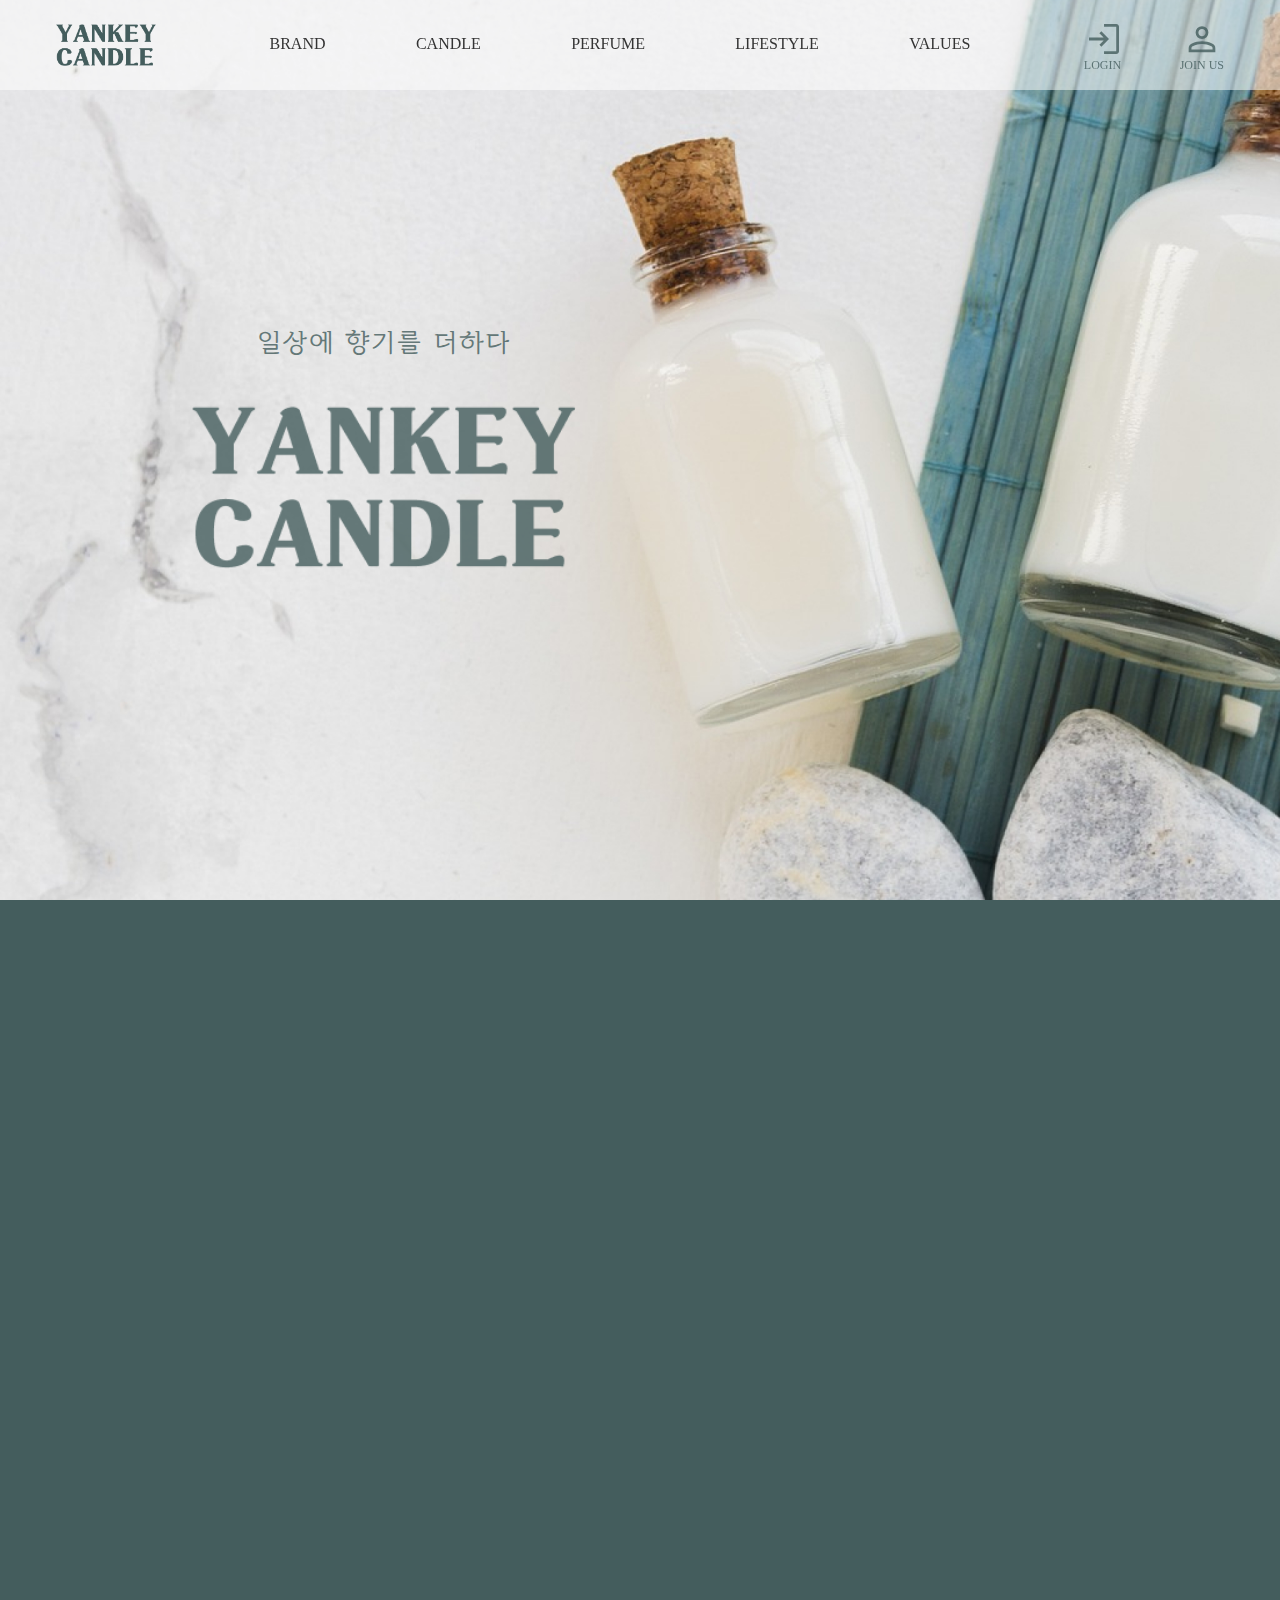
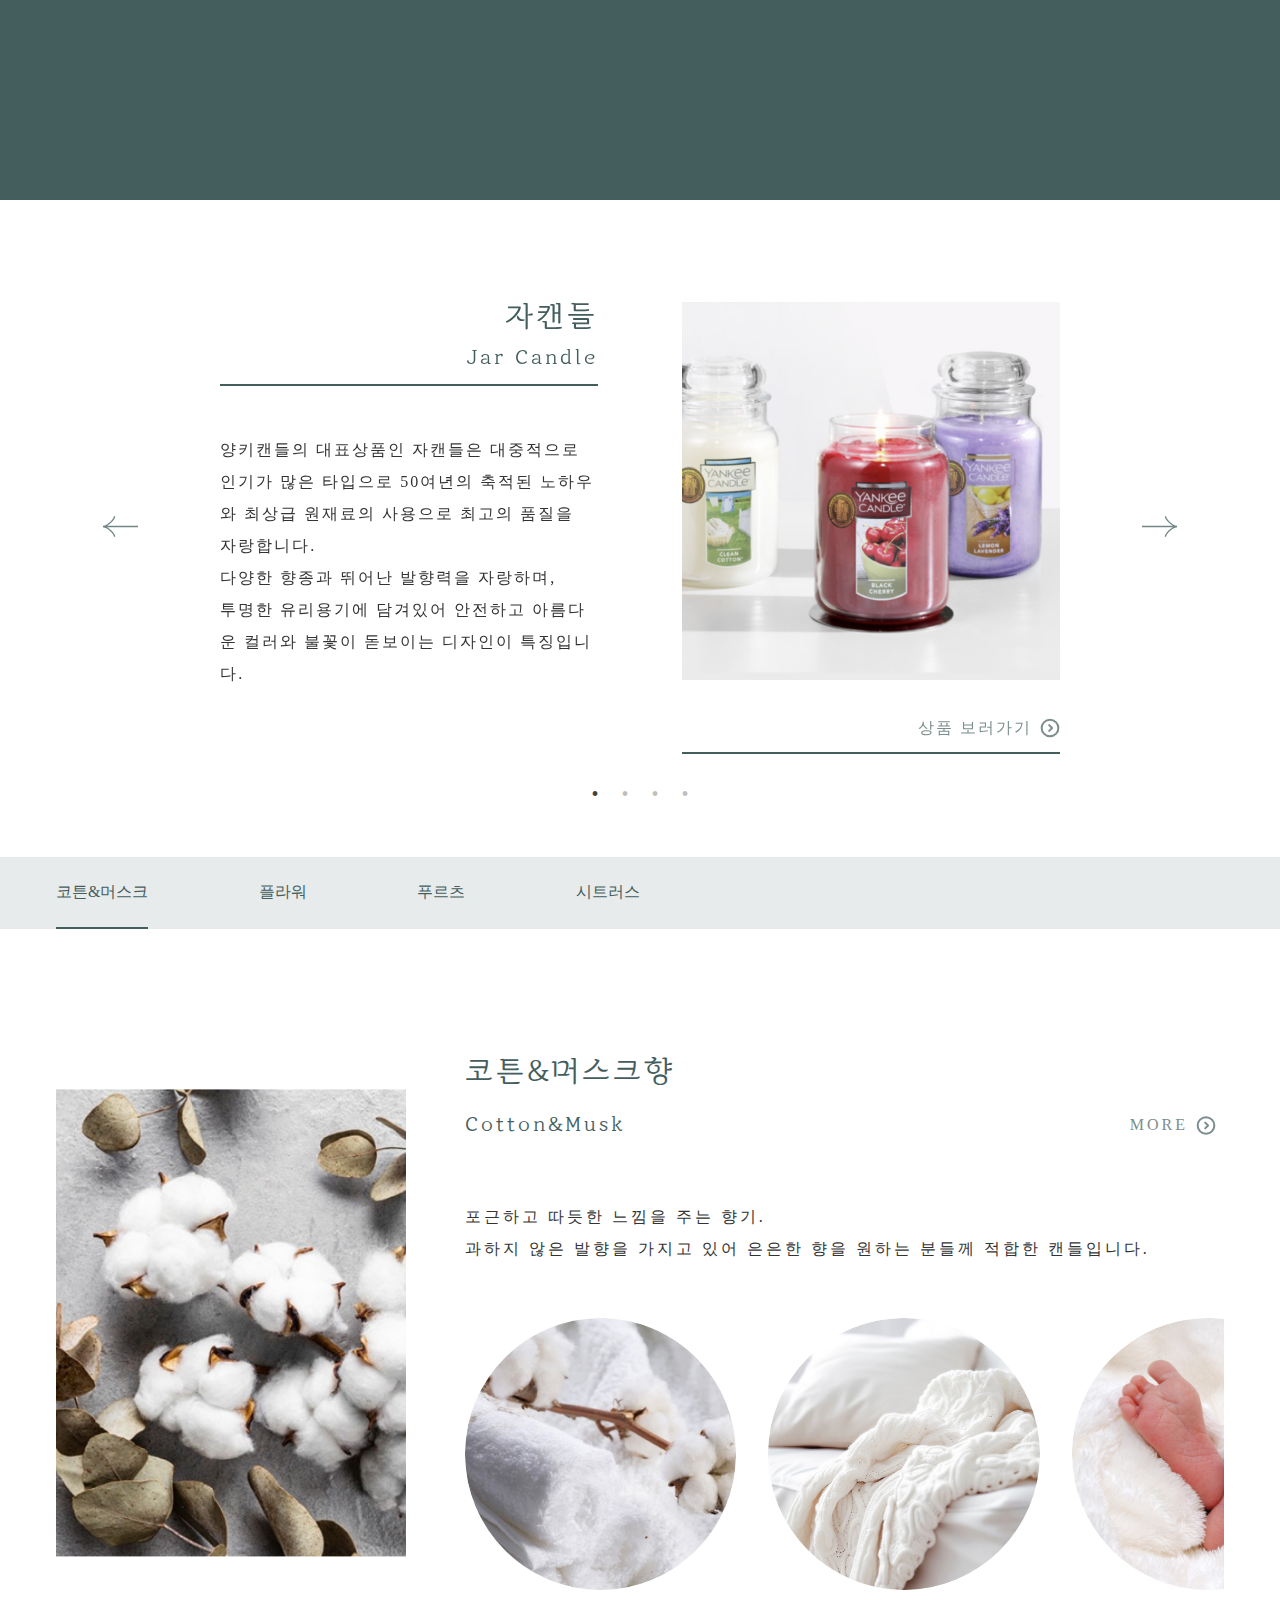
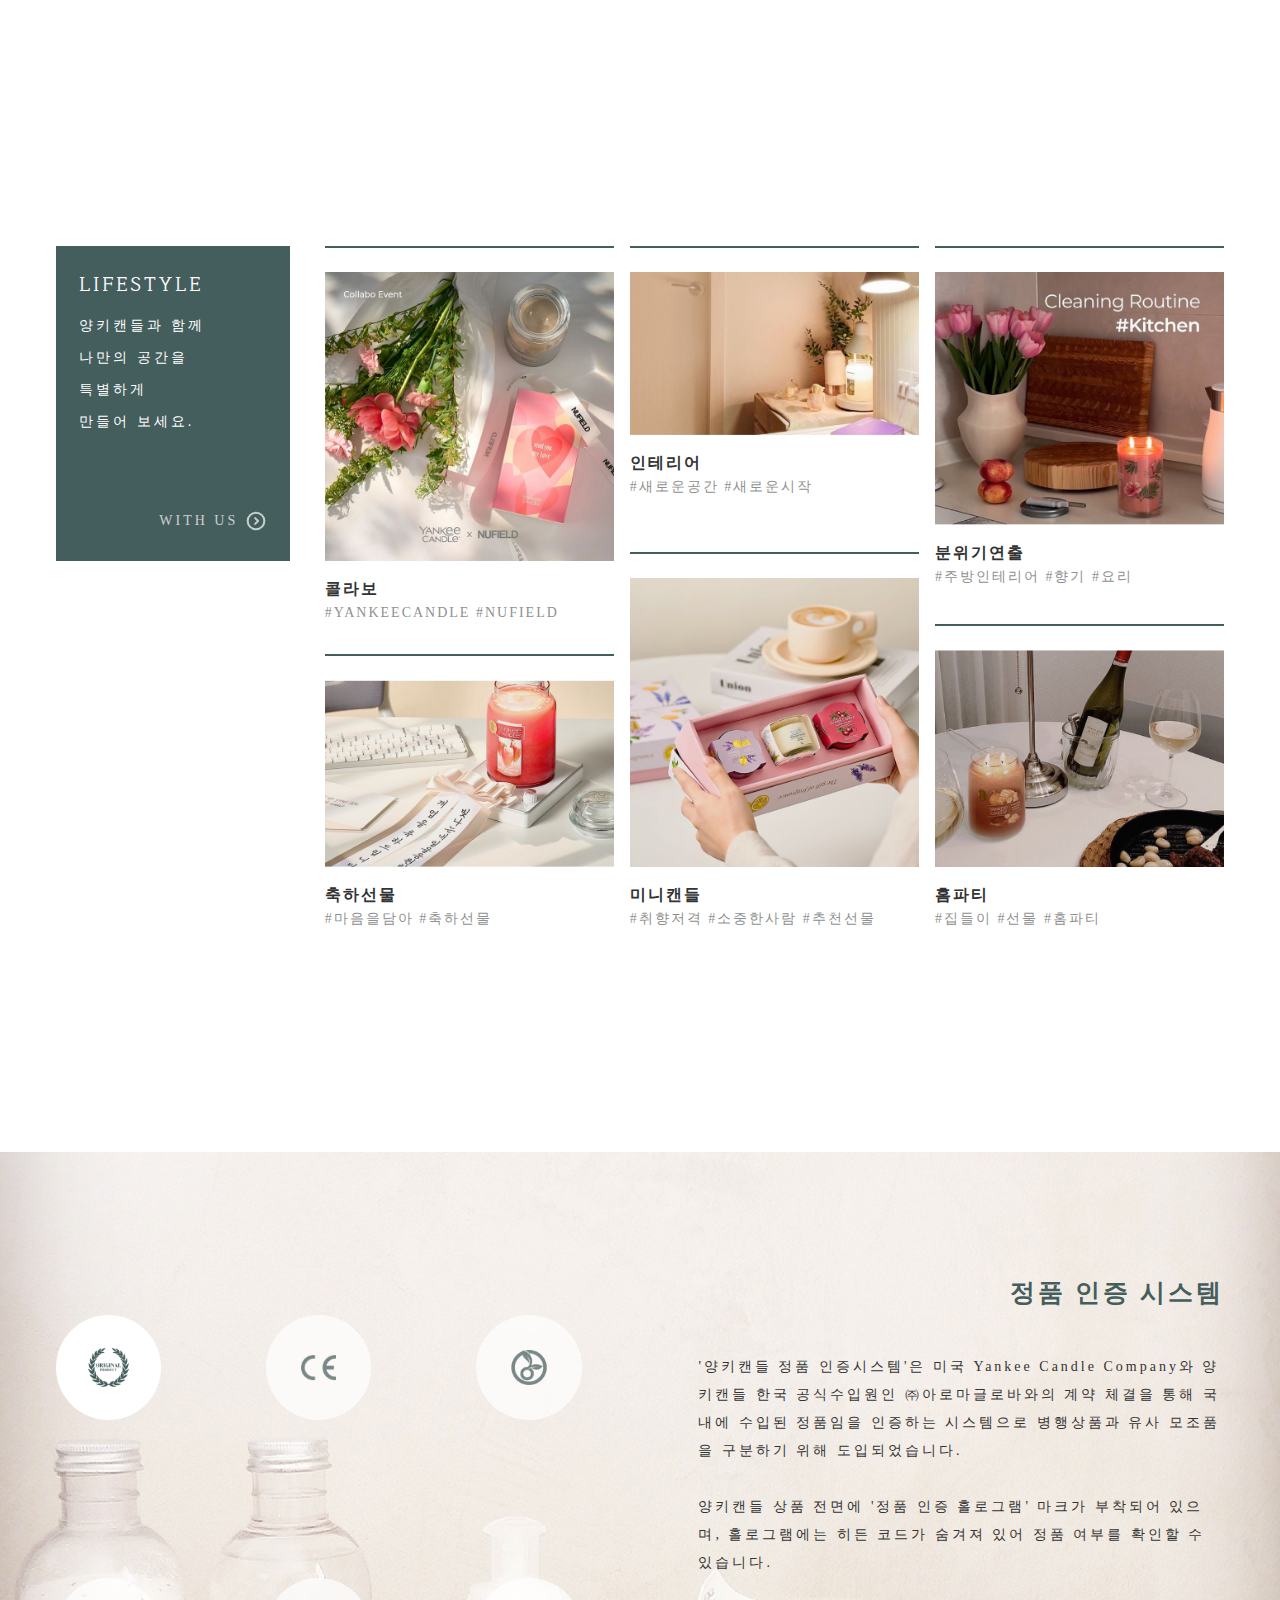
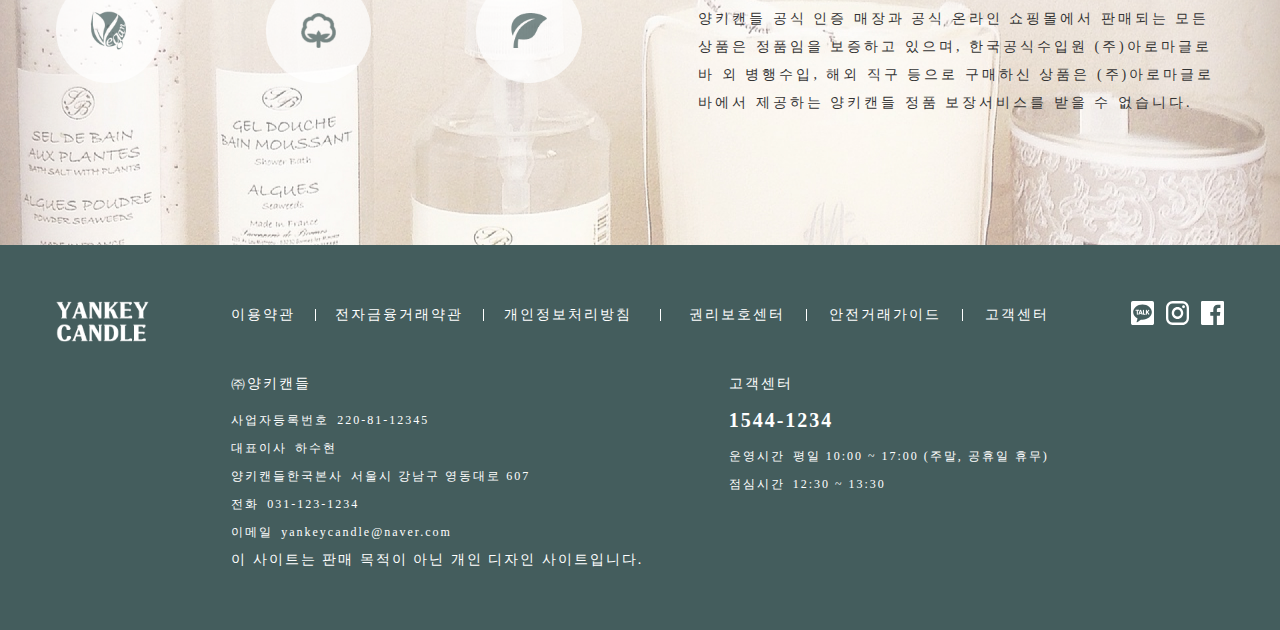
==== commit 192670aa: "Add files via upload" ====
--- a/index.html
+++ b/index.html
@@ -647,6 +647,7 @@
             </div>
           </div>
         </div>
+        <p class="note">이 사이트는 판매 목적이 아닌 개인 디자인 사이트입니다.</p>
       </div>
       <div class="sns">
         <a href="#a">
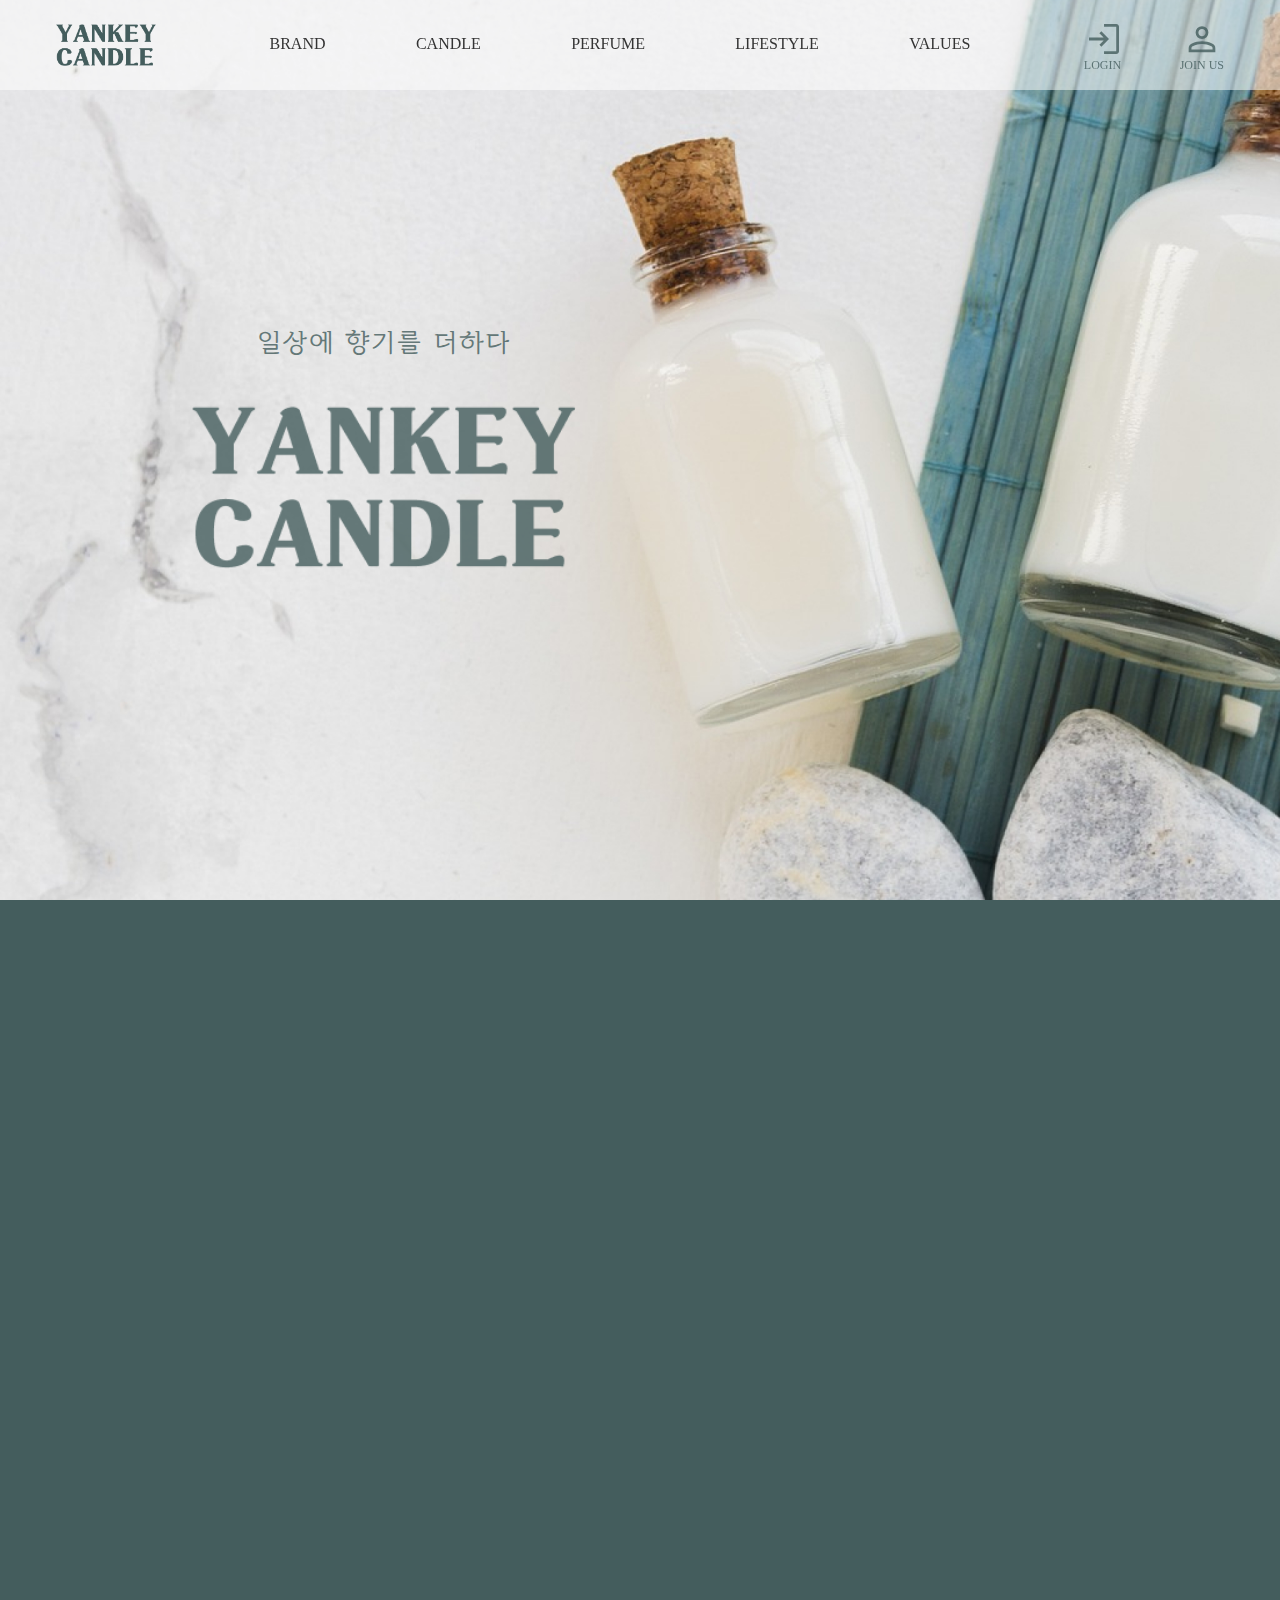
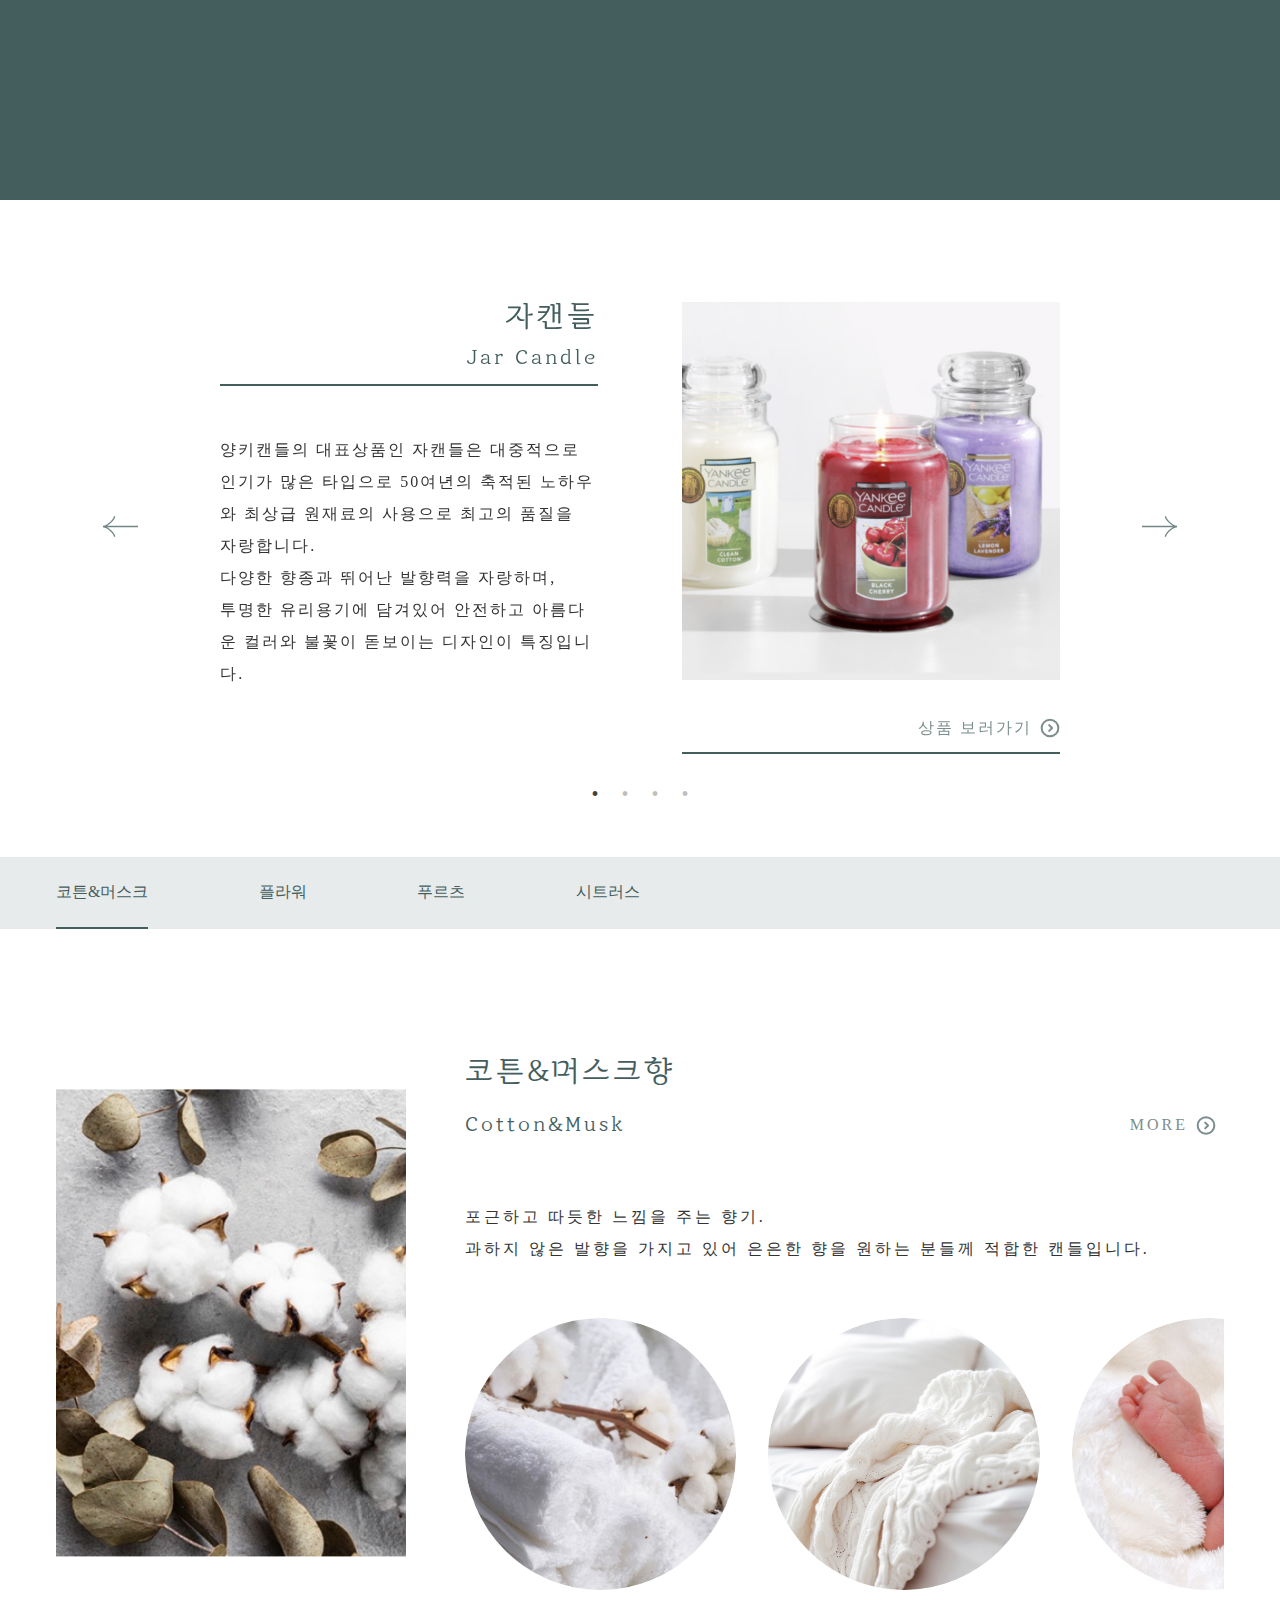
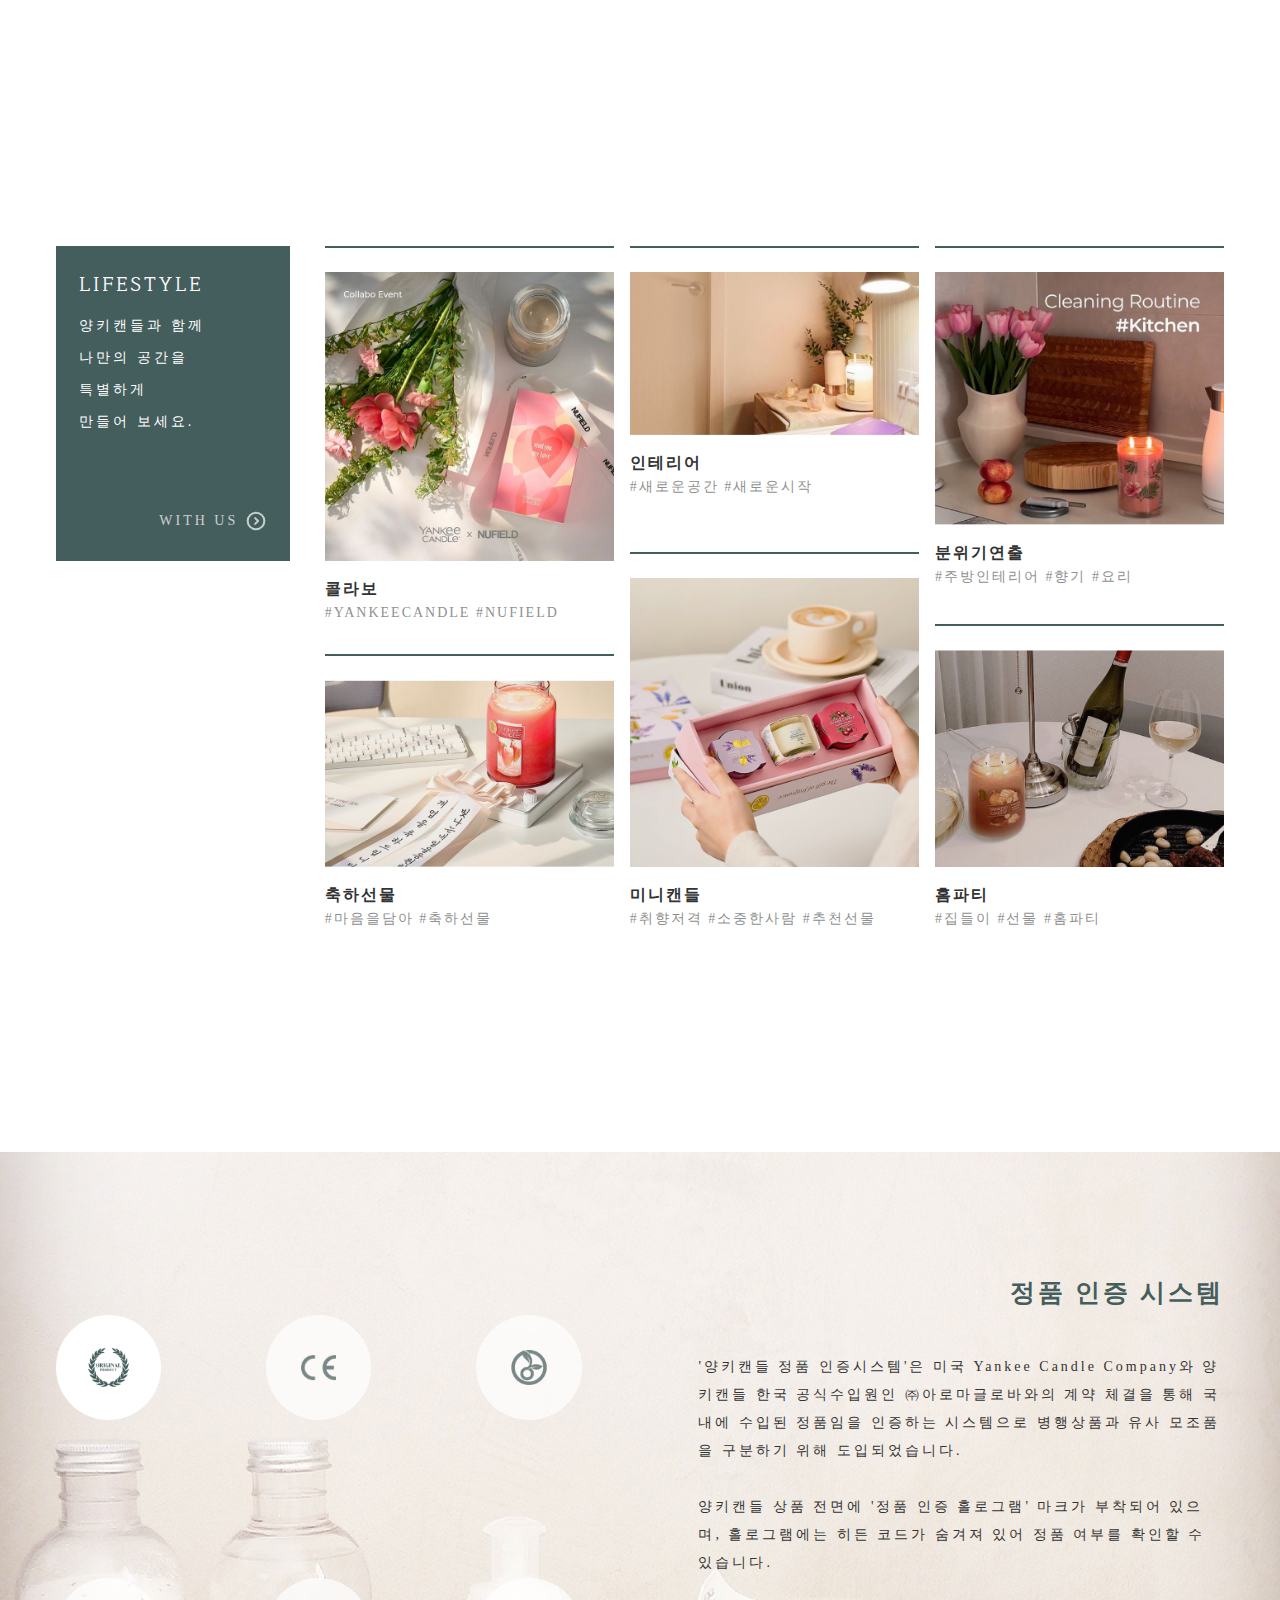
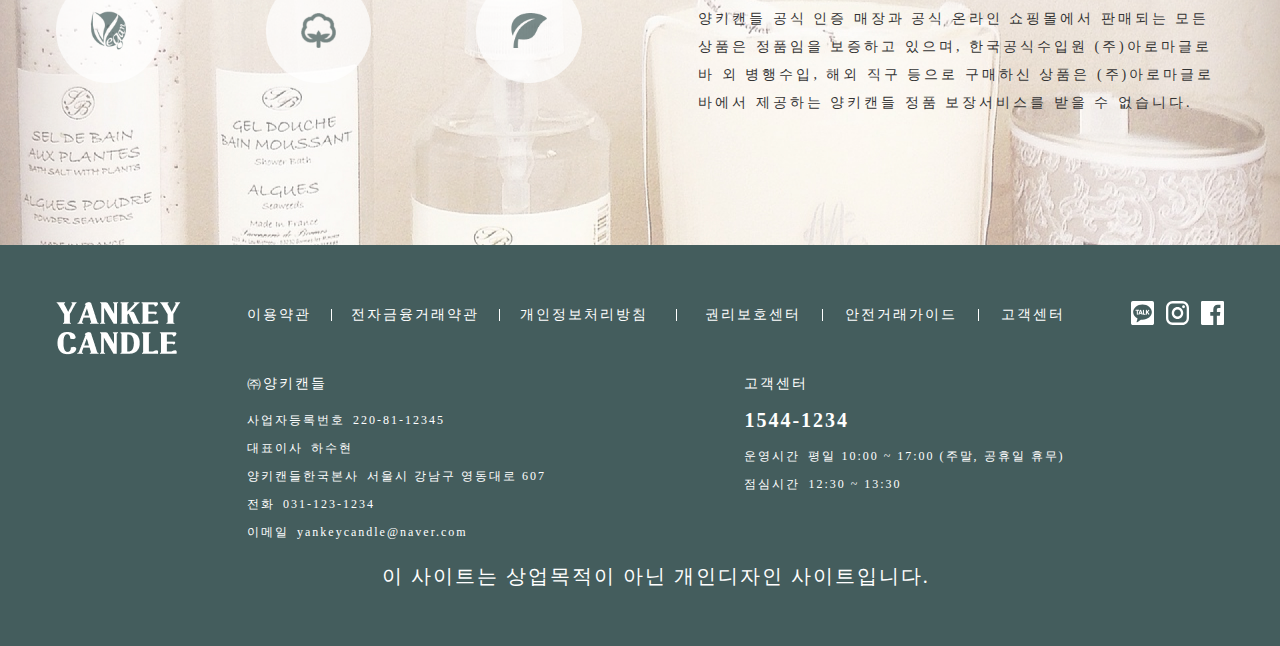
==== commit 990f414f: "Add files via upload" ====
--- a/index.html
+++ b/index.html
@@ -589,9 +589,9 @@
     <!-- //sec05 -->
 
     <footer>
-      <h1><a href="#a">
+      <h2><a href="#a">
         <img src="./img/footer/f_logo.png" alt="f_logo">
-      </a></h1>
+      </a></h2>
       <div class="disc">
         <div class="t_text">
           <div class="t_text_i ti01">
@@ -601,7 +601,7 @@
             <span></span>
             <a href="#a">개인정보처리방침</a>
           </div>
-          <span class="t_hide"></span>
+          <span class="hide"></span>
           <div class="t_text_i ti02">
             <a href="#a">권리보호센터</a>
             <span></span>
@@ -647,7 +647,7 @@
             </div>
           </div>
         </div>
-        <p class="note">이 사이트는 판매 목적이 아닌 개인 디자인 사이트입니다.</p>
+        <p class="note">이 사이트는 상업목적이 아닌 개인디자인 사이트입니다.</p>
       </div>
       <div class="sns">
         <a href="#a">
--- a/css/style.css
+++ b/css/style.css
@@ -676,6 +676,11 @@
   font-weight: 500;
   margin-left: 1rem;
 }
+footer .disc .note{
+  margin-top: 1rem;
+  text-align: center;
+  font-size: 20px;
+}
 footer .sns{
   width: 8%;
   height: fit-content;
@@ -934,6 +939,7 @@
   }
   .sec05 .disc{
     width: 100%;
+    height: 35vh;
   }
   .sec05 .disc .text h3{
     font-size: 20px;
@@ -1020,6 +1026,9 @@
   .sec05 .mark{
     width: 70%;
   }
+  .sec05 .disc{
+    height: 40vh;
+  }
   /* //sec05 */
 
   footer .disc .t_text{
@@ -1044,6 +1053,10 @@
   footer .disc .b_text .text .text_i{
     font-size: 10px;
   }
+  footer .disc .note{
+    margin-top: 2rem;
+    font-size: 16px;
+  }
   /* //footer */
 }
 
@@ -1137,6 +1150,9 @@
     width: 75%;
     height: 25%;
   }
+  .sec05 .disc{
+    height: 50vh;
+  }
   .sec05 .disc .text h3{
     font-size: 16px;
     font-weight: 500;
@@ -1185,7 +1201,7 @@
 
 @media screen and ( max-width:450px ){
   header{
-    height: 80px;
+    height: 8vh;
     padding: 0 16px;
   }
   header h1{
@@ -1253,6 +1269,11 @@
   }
   /* //sec05 */
 
+  footer .disc .note{
+    font-size: 14px;
+  }
+  /* //footer */
+
   .topbtn button{
     width: 30px;
   }
